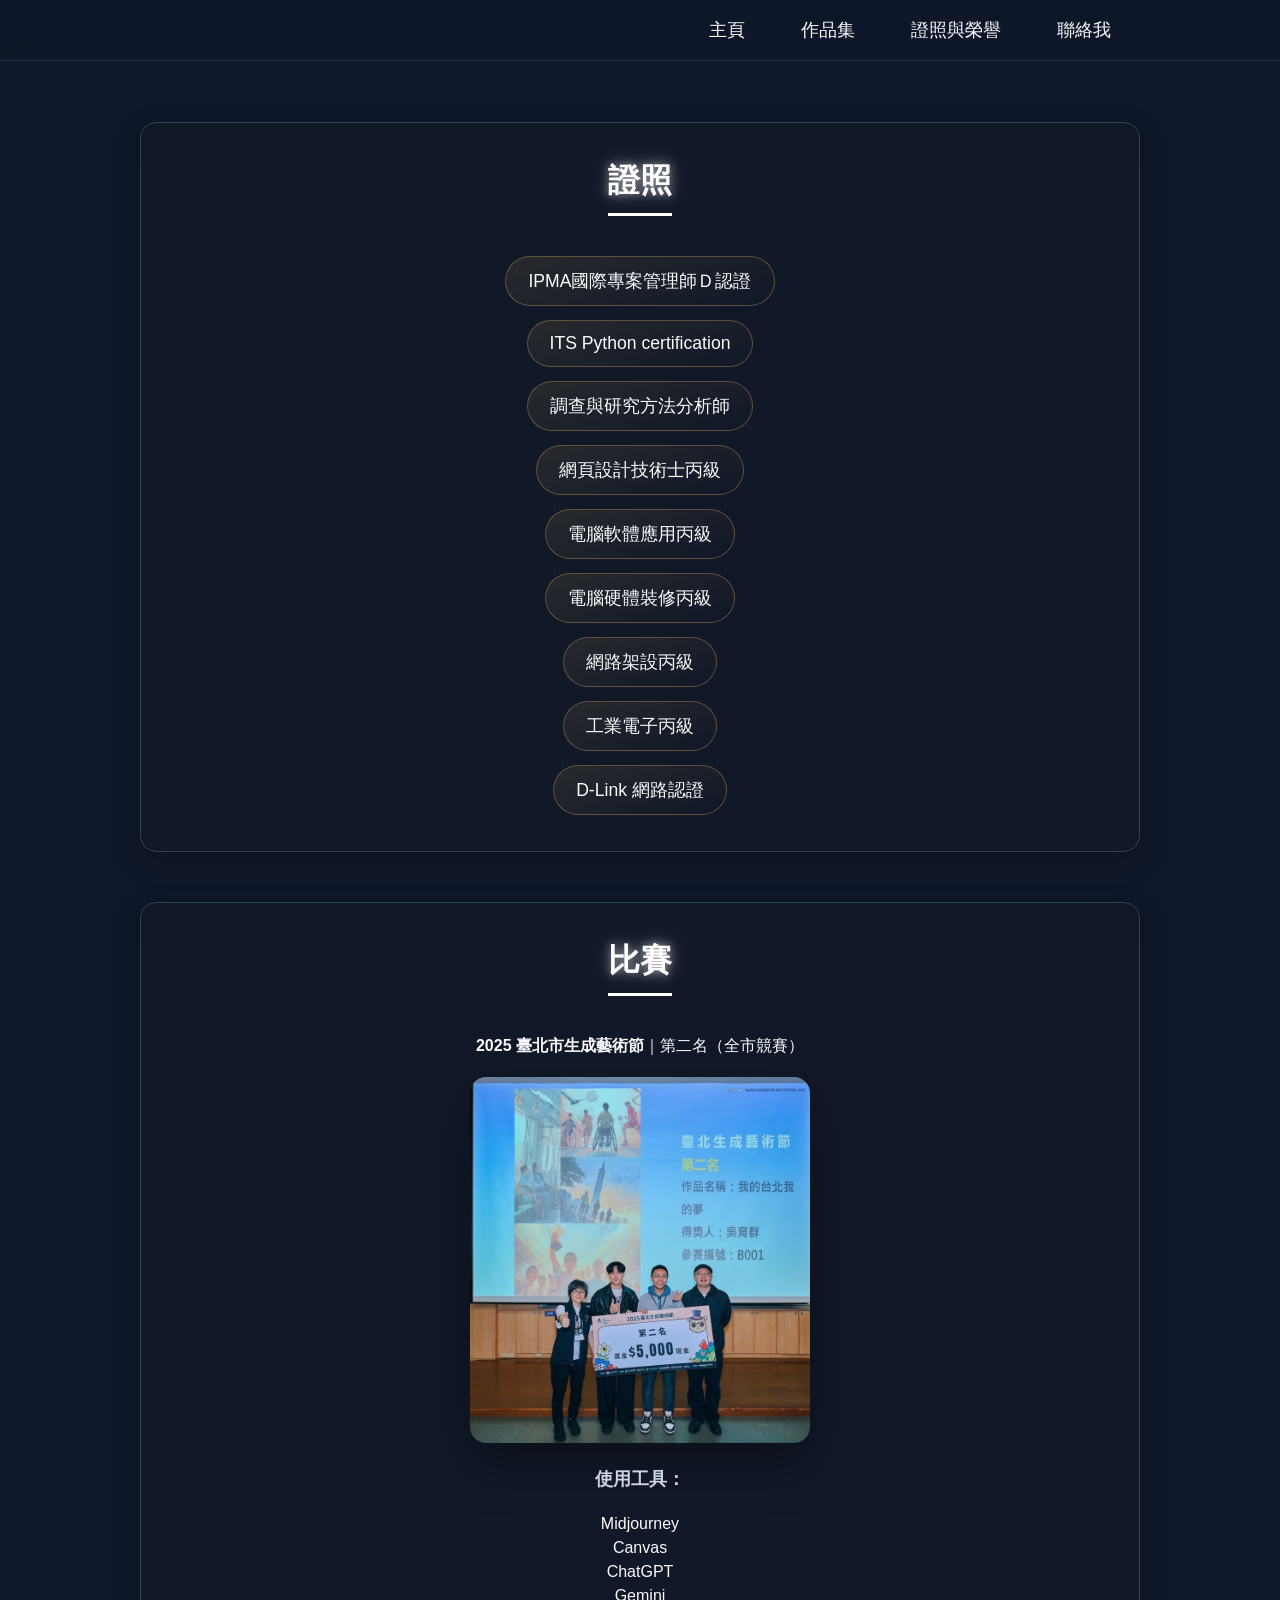
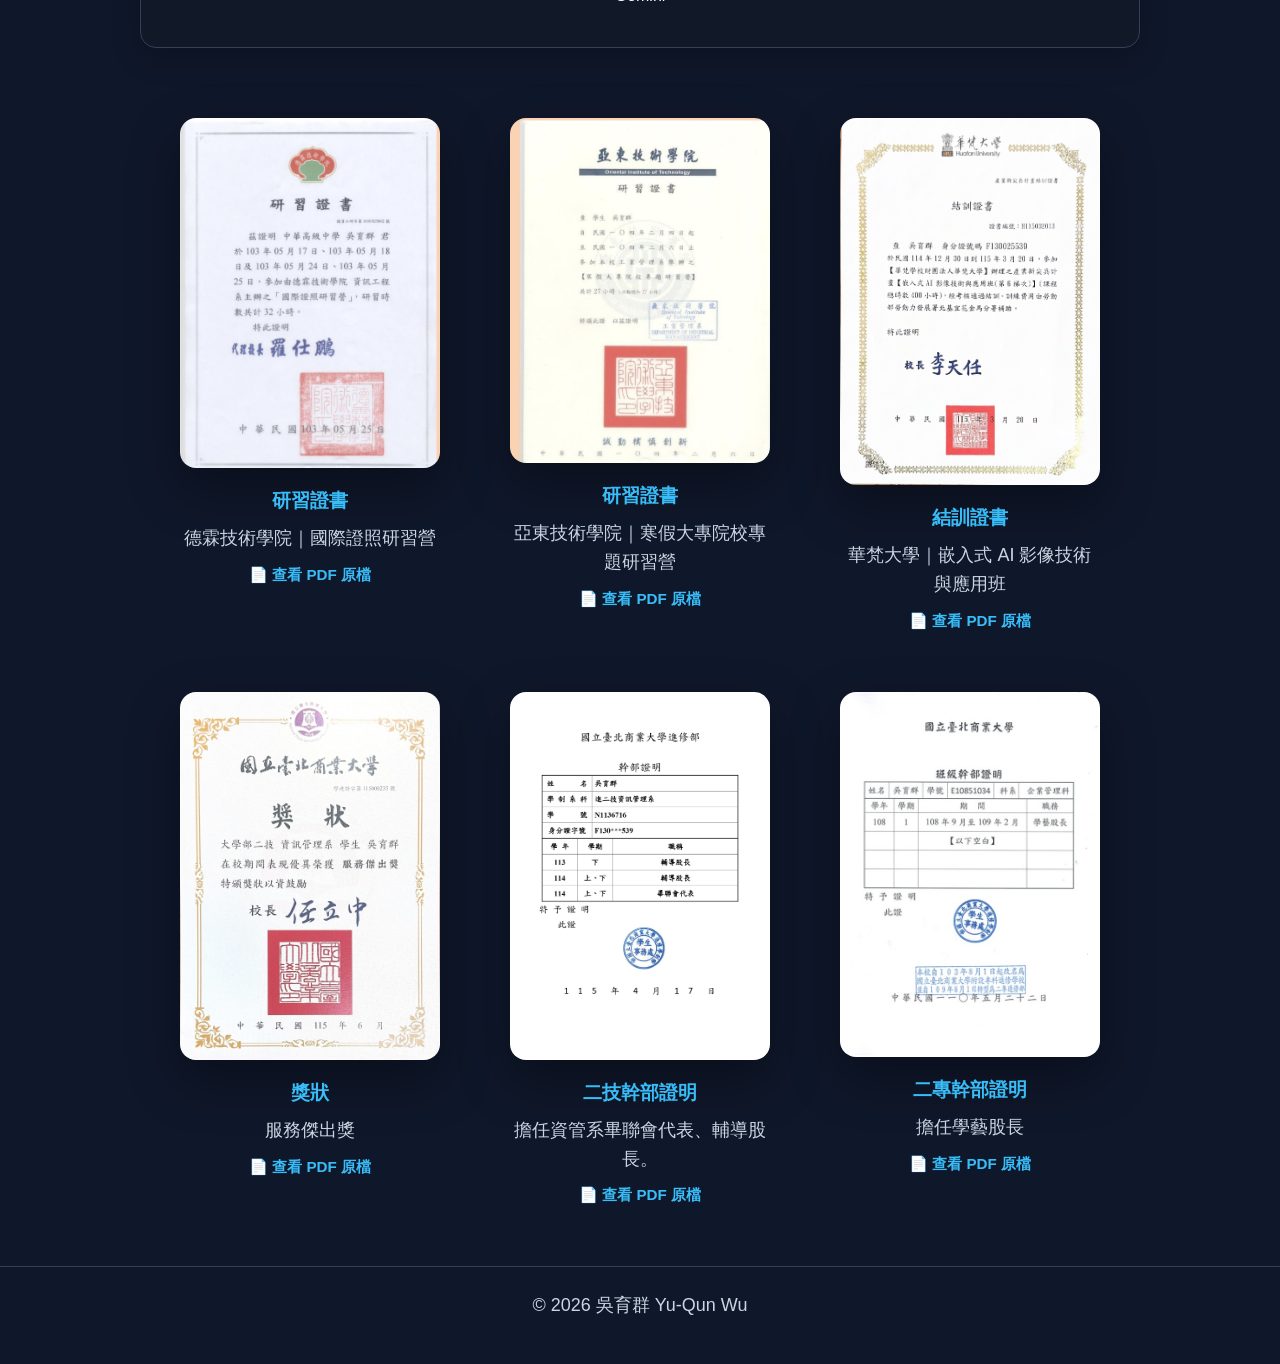
==== certificates.html @ a1eaffb3 "新增德霖、亞東研習證書與華梵結訓證書至證照與榮譽頁面 於獎狀列上方新增一排三張研習/結訓證書縮圖，含彈跳視窗與 PDF 原檔連結。  Co-Authored-By: Claude Sonnet 5 <" ====
<!DOCTYPE html>
<html lang="zh-Hant">
<head>
  <meta charset="UTF-8">
  <title>證照與榮譽｜吳育群</title>
  <meta name="viewport" content="width=device-width, initial-scale=1.0">
  <link rel="stylesheet" href="assets/css/style.css">
</head>
<body>

  <!-- 導覽列 -->
  <nav>
    <ul>
      <li><a href="index.html">主頁</a></li>
      <li><a href="projects.html">作品集</a></li>
      <li><a href="certificates.html">證照與榮譽</a></li>
      <li><a href="contact.html">聯絡我</a></li>
    </ul>
  </nav>

  <!-- 證照 -->
  <section class="cert-section">
    <h2 class="glow-white">證照</h2>
    <ul class="cert-badges cert-badges-column">
      <li>IPMA國際專案管理師Ｄ認證</li>
      <li>ITS Python certification</li>
      <li>調查與研究方法分析師</li>
      <li>網頁設計技術士丙級</li>
      <li>電腦軟體應用丙級</li>
      <li>電腦硬體裝修丙級</li>
      <li>網路架設丙級</li>
      <li>工業電子丙級</li>
      <li>D-Link 網路認證</li>
    </ul>
  </section>

  <!-- 比賽 -->
  <section class="cert-section">
    <h2 class="glow-white">比賽</h2>

    <ul>
     <li><strong>2025 臺北市生成藝術節</strong>｜第二名（全市競賽）</li>
    </ul>

    <a href="assets/images/taipei-2nd.jpg" data-lightbox="assets/images/taipei-2nd.jpg">
      <img
        src="assets/images/taipei-2nd.jpg"
        alt="2025 臺北市生成藝術節 第二名 得獎照片"
        class="award-photo award-photo-lg"
      />
    </a>

    <p><strong>使用工具：</strong></p>
    <ul>
      <li>Midjourney</li>
      <li>Canvas</li>
      <li>ChatGPT</li>
      <li>Gemini</li>
    </ul>
  </section>

<!-- 研習／結訓 -->
<div class="cert-card">

  <div class="cert-item">
    <a href="assets/images/delin-training-certificate.jpg" data-lightbox="assets/images/delin-training-certificate.jpg">
      <img src="assets/images/delin-training-certificate.jpg" class="award-photo">
    </a>
    <h3>研習證書</h3>
    <p>德霖技術學院｜國際證照研習營</p>
    <div class="resource-list">
      <a href="assets/docs/class2.pdf" target="_blank" rel="noopener" data-lightbox="assets/docs/class2.pdf">📄 查看 PDF 原檔</a>
    </div>
  </div>

  <div class="cert-item">
    <a href="assets/images/oit-training-certificate.jpg" data-lightbox="assets/images/oit-training-certificate.jpg">
      <img src="assets/images/oit-training-certificate.jpg" class="award-photo">
    </a>
    <h3>研習證書</h3>
    <p>亞東技術學院｜寒假大專院校專題研習營</p>
    <div class="resource-list">
      <a href="assets/docs/class2.pdf" target="_blank" rel="noopener" data-lightbox="assets/docs/class2.pdf">📄 查看 PDF 原檔</a>
    </div>
  </div>

  <div class="cert-item">
    <a href="assets/images/huafan-training-certificate.jpg" data-lightbox="assets/images/huafan-training-certificate.jpg">
      <img src="assets/images/huafan-training-certificate.jpg" class="award-photo">
    </a>
    <h3>結訓證書</h3>
    <p>華梵大學｜嵌入式 AI 影像技術與應用班</p>
    <div class="resource-list">
      <a href="assets/docs/class1.pdf" target="_blank" rel="noopener" data-lightbox="assets/docs/class1.pdf">📄 查看 PDF 原檔</a>
    </div>
  </div>

</div>

<!-- 幹部 -->
<div class="cert-card">

  <div class="cert-item">
    <a href="assets/images/ntub-service-award.jpg" data-lightbox="assets/images/ntub-service-award.jpg">
      <img src="assets/images/ntub-service-award.jpg" class="award-photo">
    </a>
    <h3>獎狀</h3>
    <p>服務傑出獎</p>
    <div class="resource-list">
      <a href="assets/docs/ntub-Certificate-of-Service.pdf" target="_blank" rel="noopener" data-lightbox="assets/docs/ntub-Certificate-of-Service.pdf">📄 查看 PDF 原檔</a>
    </div>
  </div>

  <div class="cert-item">
    <a href="assets/images/cadre-2.jpg" data-lightbox="assets/images/cadre-2.jpg">
      <img src="assets/images/cadre-2.jpg" class="award-photo">
    </a>
    <h3>二技幹部證明</h3>
    <p>擔任資管系畢聯會代表、輔導股長。</p>
    <div class="resource-list">
      <a href="assets/docs/cadre-2.pdf" target="_blank" rel="noopener" data-lightbox="assets/docs/cadre-2.pdf">📄 查看 PDF 原檔</a>
    </div>
  </div>

  <div class="cert-item">
    <a href="assets/images/cadre-1.jpg" data-lightbox="assets/images/cadre-1.jpg">
      <img src="assets/images/cadre-1.jpg" class="award-photo">
    </a>
    <h3>二專幹部證明</h3>
    <p>擔任學藝股長</p>
    <div class="resource-list">
      <a href="assets/docs/cadre-1.pdf" target="_blank" rel="noopener" data-lightbox="assets/docs/cadre-1.pdf">📄 查看 PDF 原檔</a>
    </div>
  </div>

</div>

  
  <!-- 頁尾 -->
  <footer>
    <p>© 2026 吳育群 Yu-Qun Wu</p>
  </footer>

  <!-- 圖片放大彈窗 -->
  <div class="lightbox" id="lightbox" hidden>
    <button type="button" class="lightbox-close" aria-label="關閉放大圖">✕</button>
    <div class="lightbox-content" id="lightboxContent"></div>
  </div>

  <script src="assets/js/lightbox.js"></script>
</body>
</html>
---- assets/css/style.css ----
/* =========================
   Theme
========================= */
:root {
  --bg-main: #0f172a;
  --bg-nav: #1e293b;
  --bg-card: #111827;
  --primary: #38bdf8;

  --text-main: #f8fafc;
  --text-sub: #cbd5e1;
  --border-light: #334155;

  --nav-h: 72px;
  --radius: 16px;
}

/* =========================
   Base
========================= */
* { box-sizing: border-box; }

html { scroll-behavior: smooth; }

body {
  margin: 0;
  padding-top: var(--nav-h);
  background: var(--bg-main);
  color: var(--text-main);
  font-family: "Segoe UI", Arial, sans-serif;
}

/* =========================
   Nav（透明浮在背景上：更像範例）
========================= */
nav{
  position: fixed;
  top: 0;
  width: 100%;
  z-index: 100;

  /* 半透明 + 模糊（像範例那種浮在圖上） */
  background: rgba(15, 23, 42, 0.35);
  backdrop-filter: blur(10px);
  -webkit-backdrop-filter: blur(10px);

  border-bottom: 1px solid rgba(255,255,255,0.10);
  padding: 12px 0;
}

nav ul{
  list-style: none;
  display: flex;
  justify-content: flex-end;
  align-items: center;
  gap: 18px;
  margin: 0 auto;
  padding: 0 60px 0 0;
  max-width: 1100px;
}

nav a{
  text-decoration: none;
  color: var(--text-main);
  font-size: 18px;

  padding: 10px 18px;
  border-radius: 999px;
  border: 1px solid transparent;

  transition: background-color .2s ease, border-color .2s ease, transform .2s ease;
}

nav a:hover{
  background: rgba(255,255,255,0.08);
  border-color: rgba(255,255,255,0.18);
  transform: translateY(-1px);
}

/* =========================
   Layout
========================= */
section {
  padding: 90px 20px 90px;
  text-align: center;
}

p {
  font-size: 18px;
  color: var(--text-sub);
  line-height: 1.8;
  max-width: 900px;
  margin: 0 auto 20px;
}

ul {
  list-style: none;
  padding-left: 0;
  margin: 0;
}

ul li { margin: 6px 0; }

/* =========================
   Headings
========================= */
h1 {
  font-size: 52px;
  color: var(--primary);
  margin: 0 0 20px;
}

h2 {
  font-size: 32px;
  color: var(--text-main);
  margin: 0 auto 40px;
  padding-bottom: 10px;
  border-bottom: 3px solid var(--primary);
  width: fit-content;
  text-align: center;
}

h3 {
  margin: 18px 0 10px;
  font-size: 1.2rem;
  color: var(--primary);
}

/* =========================
   Card (通用卡片外框)
   - 你的 HTML 用到 .cert-section / .project-card / .card
========================= */
.card,
.cert-section,
.project-card {
  background: var(--bg-card);
  border: 1px solid var(--border-light);
  border-radius: var(--radius);
  max-width: 1000px;
  margin: 50px auto;
  padding: 36px 28px;
  box-shadow: 0 10px 30px rgba(0,0,0,0.2);
}

/* =========================
   Project Card hover
========================= */
.project-card {
  transition: transform 0.25s ease, box-shadow 0.25s ease;
}

.project-card:hover {
  transform: translateY(-6px);
  box-shadow: 0 18px 42px rgba(0,0,0,0.35);
}

.project-desc {
  color: var(--text-sub);
  line-height: 1.7;
  margin-top: 12px;
  margin-bottom: 22px;
}

.project-link a {
  color: var(--primary);
  font-weight: 700;
  text-decoration: none;
}

.project-link a:hover { text-decoration: underline; }

/* =========================
   Project Media (影片)
========================= */
.project-media {
  max-width: 720px;
  margin: 36px auto 0;
  padding: 18px;
  border-radius: var(--radius);
  background: rgba(255,255,255,0.03);
  border: 1px solid rgba(51, 65, 85, 0.6);
}

.demo-video {
  width: 100%;
  max-width: 640px;
  aspect-ratio: 16 / 9;
  display: block;
  margin: 16px auto;
  border-radius: 14px;
  box-shadow: 0 10px 28px rgba(0,0,0,0.35);
}

.media-screenshot {
  width: 100%;
  max-width: 640px;
  height: auto;
  display: block;
  margin: 16px auto;
  border-radius: 14px;
  box-shadow: 0 10px 28px rgba(0,0,0,0.35);
}

.media-note {
  font-size: 0.95rem;
  color: var(--text-sub);
  line-height: 1.6;
  max-width: 640px;
  margin: 10px auto 0;
}

/* =========================
   Project Layout（作品集頁：導覽 + 內容）
   - 導覽本身不參與版面排擠：專案卡片永遠依全頁寬度置中，
     寬螢幕時導覽改用 fixed 貼齊畫面最左側，不會把內容往右推。
========================= */
.project-content {
  width: 100%;
}

.project-nav {
  max-width: 1000px;
  margin: 0 auto 30px;
  background: var(--bg-card);
  border: 1px solid var(--border-light);
  border-radius: var(--radius);
  padding: 20px 22px;
  text-align: left;
}

.nav-group + .nav-group { margin-top: 14px; }

.nav-group-toggle {
  display: flex;
  align-items: center;
  gap: 8px;
  width: 100%;
  background: none;
  border: none;
  color: var(--text-main);
  font-size: 0.95rem;
  font-weight: 700;
  padding: 6px 4px;
  cursor: pointer;
  text-align: left;
  font-family: inherit;
}

.nav-chevron {
  display: inline-block;
  color: var(--text-sub);
  transition: transform .2s ease;
}

.nav-group-toggle[aria-expanded="false"] .nav-chevron {
  transform: rotate(-90deg);
}

.nav-group-items {
  list-style: none;
  margin: 4px 0 0;
  padding: 0 0 0 22px;
}

.nav-group-items li { margin: 0; }

.project-nav a {
  display: block;
  padding: 7px 10px;
  margin: 2px 0;
  border-radius: 8px;
  color: var(--text-sub);
  text-decoration: none;
  font-size: 0.9rem;
  transition: background-color .2s ease, color .2s ease;
}

.project-nav a:hover {
  background: rgba(255,255,255,0.06);
  color: var(--text-main);
}

.project-nav a.active {
  background: rgba(56, 189, 248, 0.16);
  color: var(--primary);
  font-weight: 700;
}

/* 寬螢幕：導覽固定貼左，內容不受影響、維持自身置中 */
@media (min-width: 1600px) {
  .project-nav {
    position: fixed;
    left: 24px;
    top: calc(var(--nav-h) + 24px);
    width: 230px;
    max-width: none;
    max-height: calc(100vh - var(--nav-h) - 48px);
    overflow-y: auto;
    margin: 0;
  }
}

/* =========================
   Section Title（獨立於卡片外的大區塊標題）
========================= */
.section-title {
  margin: 50px auto 16px;
  scroll-margin-top: calc(var(--nav-h) + 20px);
}

.section-title + .project-card {
  margin-top: 0;
}

/* =========================
   Section Description（大區塊標題下的整體說明）
========================= */
.section-desc {
  margin-bottom: 8px;
}

/* =========================
   Subproject（大區塊內的子專案分隔）
========================= */
.subproject {
  margin-top: 44px;
  padding-top: 36px;
  border-top: 1px solid var(--border-light);
  text-align: center;
  scroll-margin-top: calc(var(--nav-h) + 20px);
}

.subproject:first-of-type {
  margin-top: 28px;
  padding-top: 0;
  border-top: none;
}

.subproject-title {
  font-size: 1.35rem;
  color: var(--primary);
  margin: 0 0 6px;
}

.subproject h4 {
  margin: 20px 0 8px;
  font-size: 1rem;
  color: var(--text-sub);
  font-weight: 700;
}

/* =========================
   Video / Image Grid（單一子專案內多支影片、多張圖片並排）
========================= */
.video-grid {
  display: grid;
  grid-template-columns: repeat(auto-fit, minmax(260px, 1fr));
  gap: 24px;
  margin-top: 16px;
  align-items: start;
}

.video-grid .demo-video {
  margin: 0 auto;
}

.image-gallery {
  display: grid;
  grid-template-columns: repeat(auto-fit, minmax(200px, 1fr));
  gap: 16px;
  max-width: 900px;
  margin: 20px auto 0;
}

.image-gallery img {
  width: 100%;
  height: auto;
  display: block;
  border-radius: 12px;
  box-shadow: 0 10px 24px rgba(0,0,0,0.3);
}

.gallery-doc-link {
  display: block;
  border-radius: 12px;
  outline-offset: 4px;
  transition: transform .2s ease, box-shadow .2s ease;
}

.gallery-doc-link:hover,
.gallery-doc-link:focus-visible {
  transform: translateY(-4px);
  box-shadow: 0 14px 30px rgba(56, 189, 248, 0.25);
}

.gallery-doc-link img { cursor: pointer; }

.resource-list {
  display: flex;
  flex-wrap: wrap;
  justify-content: center;
  gap: 8px 22px;
  margin: 12px auto 0;
  font-size: 0.95rem;
}

.resource-list a {
  color: var(--primary);
  font-weight: 700;
  text-decoration: none;
}

.resource-list a:hover { text-decoration: underline; }

/* =========================
   Certificate Images (證明/照片)
========================= */
.award-photo {
  width: 100%;
  max-width: 260px;
  height: auto;
  display: block;
  margin: 20px auto;
  border-radius: 16px;
  box-shadow: 0 20px 50px rgba(0,0,0,0.35);
  transition: transform 0.25s ease;
}

.award-photo:hover { transform: scale(1.03); }

.award-photo-lg { max-width: 340px; }

/* =========================
   幹部證明：左右排版
   - 你的 HTML 用到 .cert-card / .cert-item
========================= */
.cert-card {
  display: flex;
  justify-content: center;
  align-items: flex-start;
  gap: 70px;
  flex-wrap: wrap;
  margin-top: 40px;
}

.cert-item {
  width: min(260px, 100%);
  text-align: center;
  transition: transform 0.25s ease;
}

.cert-item:hover { transform: translateY(-6px); }

.cert-item p {
  margin: 10px auto 0;
  max-width: 260px;
  line-height: 1.6;
}

/* =========================
   Tech Tags
========================= */
.tech-list {
  display: flex;
  flex-wrap: wrap;
  gap: 12px;
  justify-content: center;
  max-width: 900px;
  margin: 24px auto 0;
}

.tech-list li {
  background: #1e293b;
  color: var(--text-main);
  border: 1px solid var(--border-light);
  padding: 6px 14px;
  border-radius: 999px;
  font-size: 0.9rem;
}

/* =========================
   Hero（Hikoo 風格：冷色霧面 + 左下文字）
========================= */
.hero{
  position: relative;
  z-index: 0;

  height: calc(100vh - var(--nav-h));
  margin-top: calc(-1 * var(--nav-h)); /* 抵銷 body padding-top */

  display: flex;
  align-items: flex-end;       /*  靠下 */
  justify-content: flex-start; /*  靠左 */
  text-align: left;

  padding: 0 72px 86px;        /*  左下留白 */
  overflow: hidden;
}

/* 背景層：冷綠霧面遮罩 + 圖片 */
.hero::before{
  content:"";
  position:absolute;
  inset:0;

  background:
    linear-gradient(
      90deg,
      rgba(8, 16, 28, 0.72) 0%,
      rgba(10, 24, 40, 0.46) 45%,
      rgba(0, 0, 0, 0.18) 100%
    ),
    url("../images/hero.jpg") center 20% / cover no-repeat;

  filter: saturate(108%) contrast(105%) brightness(90%);
  transform: scale(1.02);
  z-index:-1;
}

/* 文字區塊 */
.hero-text{
  max-width: 820px;
}

.hero-text h1{
  font-size: clamp(34px, 5vw, 64px);
  color: #fff;
  margin: 0 0 14px;
  line-height: 1.12;
  letter-spacing: 0.5px;
  text-shadow: 0 10px 26px rgba(0,0,0,0.45);
}

.hero-text p{
  font-size: clamp(14px, 2vw, 18px);
  color: rgba(255,255,255,0.82);
  margin: 0;
  max-width: 760px; 
  line-height: 1.7;
  text-shadow: 0 8px 22px rgba(0,0,0,0.45);
}

/* （可選）範例那種膠囊按鈕 */
.hero-actions{
  display: flex;
  gap: 14px;
  margin-top: 22px;
  flex-wrap: wrap;
}

.pill{
  display: inline-flex;
  align-items: center;
  justify-content: center;
  padding: 10px 18px;
  border-radius: 999px;
  background: rgba(255,255,255,0.88);
  color: #0f172a;
  text-decoration: none;
  font-weight: 800;
  border: 1px solid rgba(255,255,255,0.35);
  box-shadow: 0 12px 26px rgba(0,0,0,0.25);
  transition: transform .2s ease, background .2s ease;
}

.pill:hover{
  transform: translateY(-2px);
  background: rgba(255,255,255,0.96);
}

.pill-wide{
  min-width: 280px;
}

/* 手機版 */
@media (max-width: 768px){
  nav ul{ padding-right: 18px; gap: 10px; }
  nav a{ font-size: 16px; padding: 8px 12px; }

  .hero{
    padding: 0 18px 42px;
  }

  .pill-wide{ min-width: 220px; }
}
.g-name-link{
  text-decoration: none;
  font-weight: 800;
}

.g-name-link:hover{
  text-decoration: underline;
  text-underline-offset: 4px;
}

.g1 { color: #4285F4; } /* Blue */
.g2 { color: #EA4335; } /* Red */
.g3 { color: #FBBC05; } /* Yellow */
.g4 { color: #34A853; } /* Green */
.space { display: inline-block; width: 0.35em; }


/* =========================
  頁首標題區：作品集/證照等頁面
========================= */

.page-header{
  max-width: 1000px;
  margin: 0 auto;
  padding: 40px 20px 20px;
  text-align: center;
}

.page-header h1{
  margin: 0 auto 16px;
  width: fit-content;
}

.page-header p{
  margin: 0 auto;
}
/* =========================
   Footer
========================= */
footer {
  padding: 22px 0;
  font-size: 0.9rem;
  color: var(--text-sub);
  border-top: 1px solid var(--border-light);
  margin-top: 60px;
  text-align: center;
}

/* =========================
   Lightbox（點縮圖彈窗放大圖片）
========================= */
.lightbox {
  position: fixed;
  inset: 0;
  z-index: 300;
  display: flex;
  align-items: center;
  justify-content: center;
  padding: 32px;
  background: rgba(8, 12, 20, 0.92);
  backdrop-filter: blur(4px);
  cursor: zoom-out;
  animation: lightbox-fade-in .18s ease;
}

.lightbox[hidden] { display: none; }

.lightbox-content {
  max-width: 100%;
  max-height: 100%;
}

@keyframes lightbox-fade-in {
  from { opacity: 0; }
  to { opacity: 1; }
}

.lightbox-img,
.lightbox-video {
  display: block;
  max-width: calc(100vw - 64px);
  max-height: calc(100vh - 64px);
  border-radius: 14px;
  box-shadow: 0 24px 70px rgba(0,0,0,0.55);
  cursor: default;
}

.lightbox-close {
  position: fixed;
  top: 18px;
  right: 18px;
  width: 48px;
  height: 48px;
  display: flex;
  align-items: center;
  justify-content: center;
  border-radius: 50%;
  border: 1px solid rgba(255,255,255,0.3);
  background: rgba(255,255,255,0.08);
  color: #fff;
  font-size: 22px;
  line-height: 1;
  cursor: pointer;
  transition: background-color .2s ease, transform .2s ease;
}

.lightbox-close:hover,
.lightbox-close:focus-visible {
  background: rgba(255,255,255,0.2);
  transform: scale(1.06);
}

.lightbox-frame {
  width: min(calc(100vw - 64px), 860px);
  height: calc(100vh - 64px);
  border: none;
  border-radius: 14px;
  box-shadow: 0 24px 70px rgba(0,0,0,0.55);
  background: #fff;
  cursor: default;
}

@media (max-width: 768px) {
  .lightbox { padding: 16px; }
  .lightbox-img,
  .lightbox-video {
    max-width: calc(100vw - 32px);
    max-height: calc(100vh - 32px);
  }
  .lightbox-frame {
    width: calc(100vw - 32px);
    height: calc(100vh - 32px);
  }
  .lightbox-close {
    top: 12px;
    right: 12px;
    width: 44px;
    height: 44px;
  }
}

/* =========================
   White Glow Heading（證照／比賽標題）
========================= */
.glow-white {
  color: #ffffff;
  border-bottom-color: #ffffff;
  text-shadow: 0 0 10px rgba(255, 255, 255, 0.55), 0 0 22px rgba(255, 255, 255, 0.28);
  animation: glow-white-pulse 3.5s ease-in-out infinite;
}

@keyframes glow-white-pulse {
  0%, 100% {
    text-shadow: 0 0 10px rgba(255, 255, 255, 0.5), 0 0 22px rgba(255, 255, 255, 0.25);
  }
  50% {
    text-shadow: 0 0 18px rgba(255, 255, 255, 0.8), 0 0 34px rgba(255, 255, 255, 0.4);
  }
}

@media (prefers-reduced-motion: reduce) {
  .glow-white { animation: none; }
}

/* =========================
   Cert Badges（證照徽章列表）
========================= */
.cert-badges {
  display: flex;
  flex-wrap: wrap;
  justify-content: center;
  gap: 14px;
  max-width: 820px;
  margin: 0 auto;
}

.cert-badges-column {
  flex-direction: column;
  align-items: center;
}

.cert-badges li {
  display: flex;
  align-items: center;
  gap: 8px;
  margin: 0;
  padding: 12px 22px;
  border-radius: 999px;
  background: linear-gradient(160deg, rgba(240, 198, 103, 0.10), rgba(17, 24, 39, 0.5));
  border: 1px solid rgba(240, 198, 103, 0.3);
  color: var(--text-main);
  font-size: 1.1rem;
  transition: transform .2s ease, border-color .2s ease, box-shadow .2s ease;
}

.cert-badges li:hover {
  transform: translateY(-3px);
  border-color: rgba(240, 198, 103, 0.65);
  box-shadow: 0 10px 22px rgba(240, 198, 103, 0.12);
}

/* =========================
   Contact Page 特效
========================= */
.glow-heading {
  background: linear-gradient(90deg, #38bdf8, #a78bfa, #f472b6, #38bdf8);
  background-size: 300% auto;
  -webkit-background-clip: text;
  background-clip: text;
  color: transparent;
  animation: glow-heading-shift 6s linear infinite;
}

@keyframes glow-heading-shift {
  to { background-position: 300% center; }
}

.contact-glow {
  position: relative;
  max-width: 1000px;
  margin: 20px auto 80px;
  padding: 60px 20px;
  overflow: hidden;
}

.contact-glow-bg {
  position: absolute;
  inset: -20% -10%;
  z-index: -1;
  background:
    radial-gradient(380px circle at 15% 25%, rgba(56, 189, 248, 0.30), transparent 65%),
    radial-gradient(420px circle at 85% 20%, rgba(167, 139, 250, 0.28), transparent 65%),
    radial-gradient(360px circle at 50% 90%, rgba(244, 114, 182, 0.22), transparent 65%);
  filter: blur(10px);
  animation: contact-glow-drift 12s ease-in-out infinite alternate;
}

@keyframes contact-glow-drift {
  from { transform: translate(0, 0) scale(1); }
  to { transform: translate(3%, -3%) scale(1.08); }
}

.contact-cards {
  display: grid;
  grid-template-columns: repeat(auto-fit, minmax(220px, 1fr));
  gap: 24px;
}

.contact-card {
  display: flex;
  flex-direction: column;
  align-items: center;
  gap: 8px;
  padding: 36px 20px;
  border-radius: var(--radius);
  background: rgba(17, 24, 39, 0.55);
  border: 1px solid rgba(148, 163, 184, 0.25);
  backdrop-filter: blur(14px);
  -webkit-backdrop-filter: blur(14px);
  text-decoration: none;
  color: var(--text-main);
  text-align: center;
  opacity: 0;
  transform: translateY(18px);
  animation: contact-card-in .6s ease forwards;
  animation-delay: var(--delay, 0s);
  transition: transform .25s ease, box-shadow .25s ease, border-color .25s ease;
}

@keyframes contact-card-in {
  to { opacity: 1; transform: translateY(0); }
}

.contact-card:hover,
.contact-card:focus-visible {
  transform: translateY(-8px);
  border-color: rgba(56, 189, 248, 0.55);
  box-shadow: 0 18px 40px rgba(56, 189, 248, 0.18);
}

.contact-card-icon {
  font-size: 2.2rem;
  transition: transform .25s ease;
}

.contact-card:hover .contact-card-icon {
  transform: scale(1.15) rotate(-4deg);
}

.contact-card-label {
  font-size: 0.8rem;
  color: var(--text-sub);
  text-transform: uppercase;
  letter-spacing: 1.5px;
}

.contact-card-value {
  font-size: 1.05rem;
  font-weight: 700;
  color: var(--primary);
  word-break: break-word;
}

@media (prefers-reduced-motion: reduce) {
  .glow-heading,
  .contact-glow-bg,
  .contact-card {
    animation: none;
  }
  .contact-card { opacity: 1; transform: none; }
  .glow-heading { background-position: 0 center; }
}

/* =========================
   Responsive
========================= */
@media (max-width: 1024px) {
  h1 { font-size: 40px; }
  h2 { font-size: 26px; }
  section { padding: 70px 16px 80px; }
  .card, .cert-section, .project-card { padding: 28px 18px; }
  .cert-card { gap: 36px; }
}
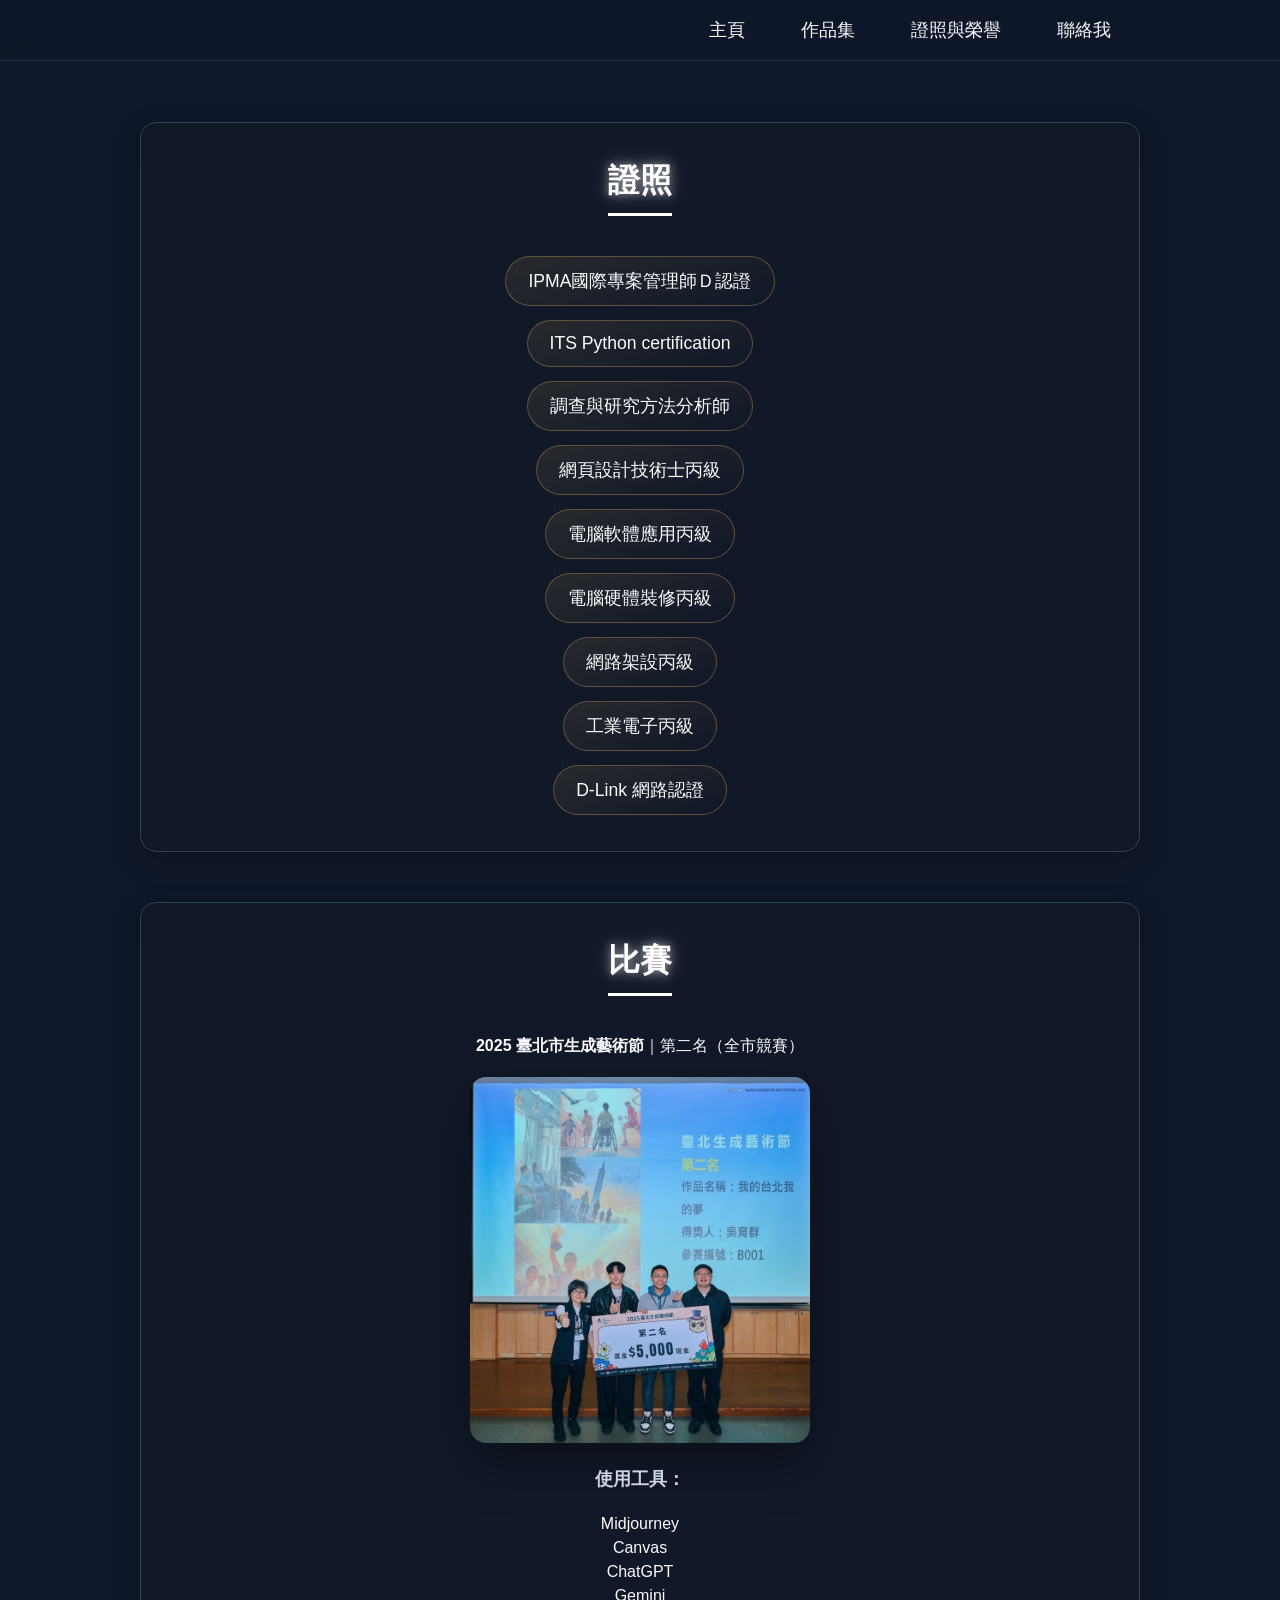
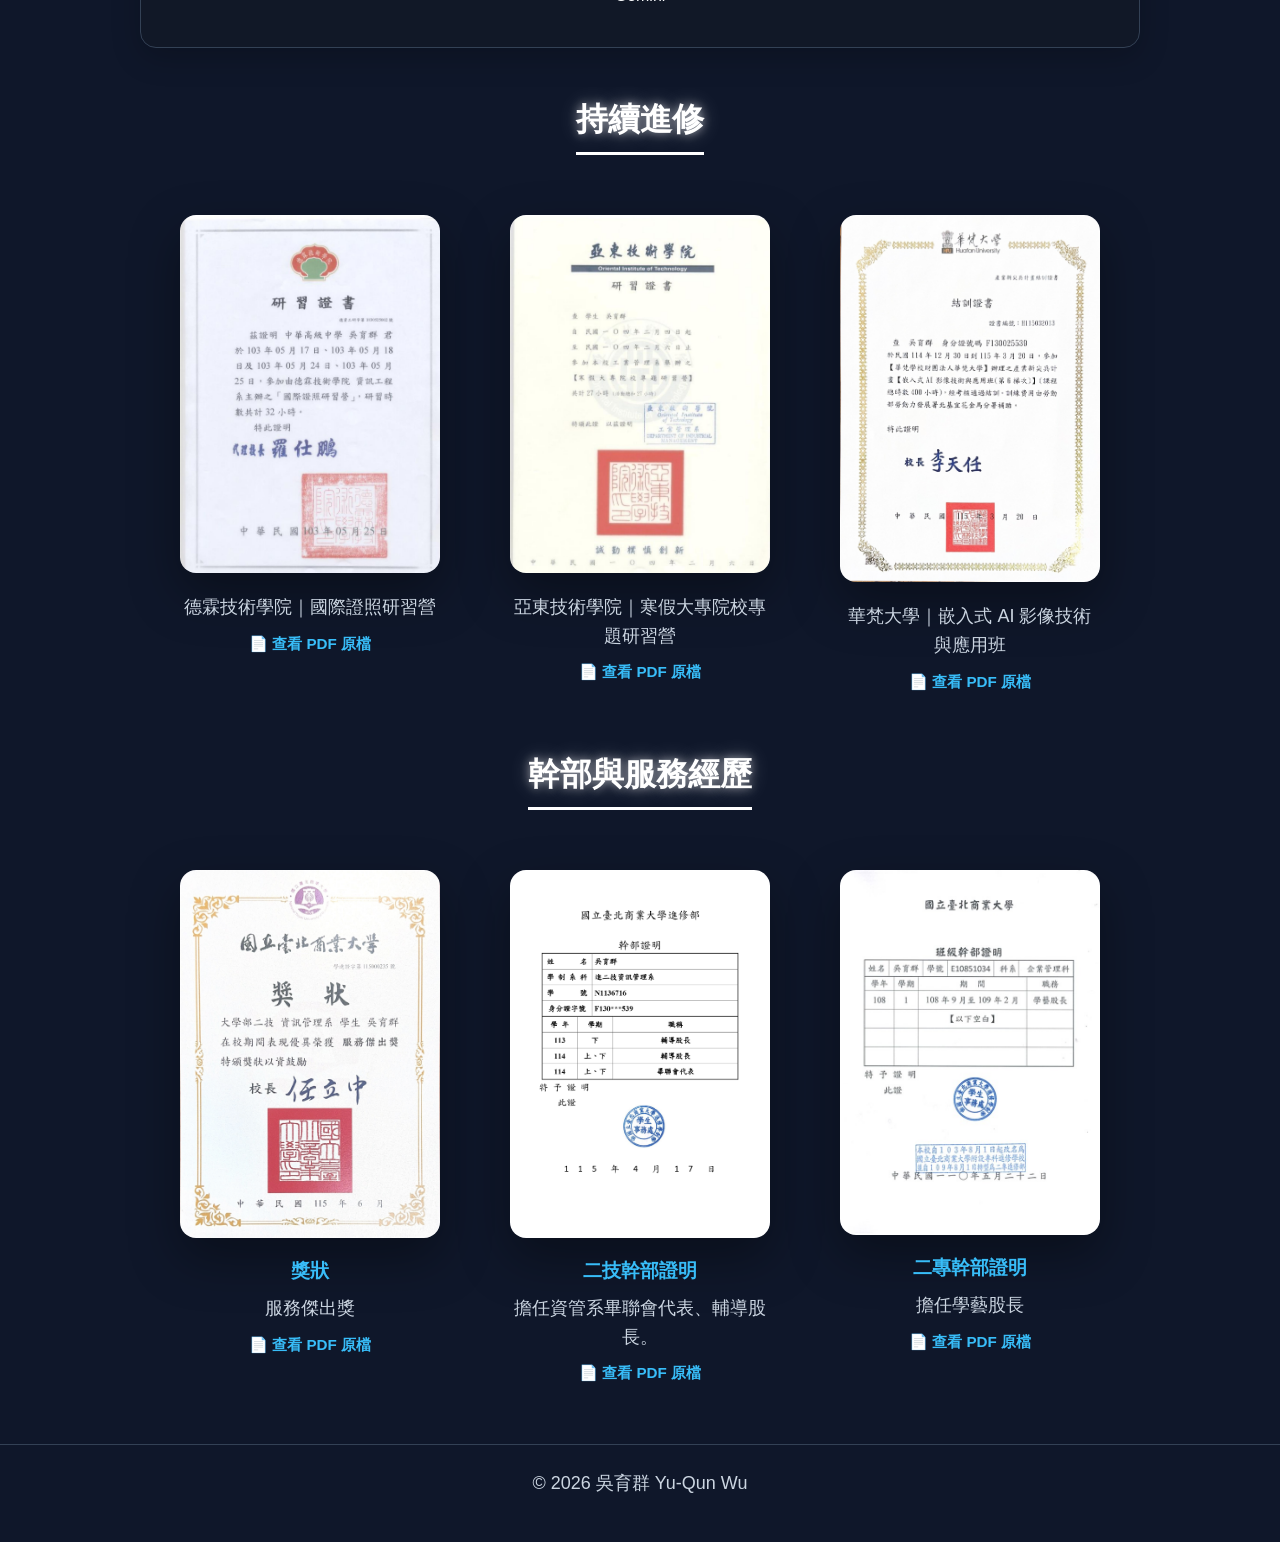
==== commit 358bb49d: "修正研習證書縮圖裁切並為證照區塊加上分組標題 - 修正德霖/亞東證書縮圖邊緣殘留背景色的裁切問題 - 新增「持續進修」「幹部與服務經歷」分組標題，簡化為更精簡的排版 - 移除研習/結訓證書項目中重複的" ====
--- a/certificates.html
+++ b/certificates.html
@@ -60,13 +60,13 @@
   </section>
 
 <!-- 研習／結訓 -->
+<h2 class="glow-white">持續進修</h2>
 <div class="cert-card">
 
   <div class="cert-item">
     <a href="assets/images/delin-training-certificate.jpg" data-lightbox="assets/images/delin-training-certificate.jpg">
       <img src="assets/images/delin-training-certificate.jpg" class="award-photo">
     </a>
-    <h3>研習證書</h3>
     <p>德霖技術學院｜國際證照研習營</p>
     <div class="resource-list">
       <a href="assets/docs/class2.pdf" target="_blank" rel="noopener" data-lightbox="assets/docs/class2.pdf">📄 查看 PDF 原檔</a>
@@ -77,7 +77,6 @@
     <a href="assets/images/oit-training-certificate.jpg" data-lightbox="assets/images/oit-training-certificate.jpg">
       <img src="assets/images/oit-training-certificate.jpg" class="award-photo">
     </a>
-    <h3>研習證書</h3>
     <p>亞東技術學院｜寒假大專院校專題研習營</p>
     <div class="resource-list">
       <a href="assets/docs/class2.pdf" target="_blank" rel="noopener" data-lightbox="assets/docs/class2.pdf">📄 查看 PDF 原檔</a>
@@ -88,7 +87,6 @@
     <a href="assets/images/huafan-training-certificate.jpg" data-lightbox="assets/images/huafan-training-certificate.jpg">
       <img src="assets/images/huafan-training-certificate.jpg" class="award-photo">
     </a>
-    <h3>結訓證書</h3>
     <p>華梵大學｜嵌入式 AI 影像技術與應用班</p>
     <div class="resource-list">
       <a href="assets/docs/class1.pdf" target="_blank" rel="noopener" data-lightbox="assets/docs/class1.pdf">📄 查看 PDF 原檔</a>
@@ -98,6 +96,7 @@
 </div>
 
 <!-- 幹部 -->
+<h2 class="glow-white">幹部與服務經歷</h2>
 <div class="cert-card">
 
   <div class="cert-item">
--- a/assets/css/style.css
+++ b/assets/css/style.css
@@ -441,6 +441,11 @@
   gap: 70px;
   flex-wrap: wrap;
   margin-top: 40px;
+  margin-bottom: 60px;
+}
+
+.cert-card + h2.glow-white {
+  margin-top: 60px;
 }
 
 .cert-item {
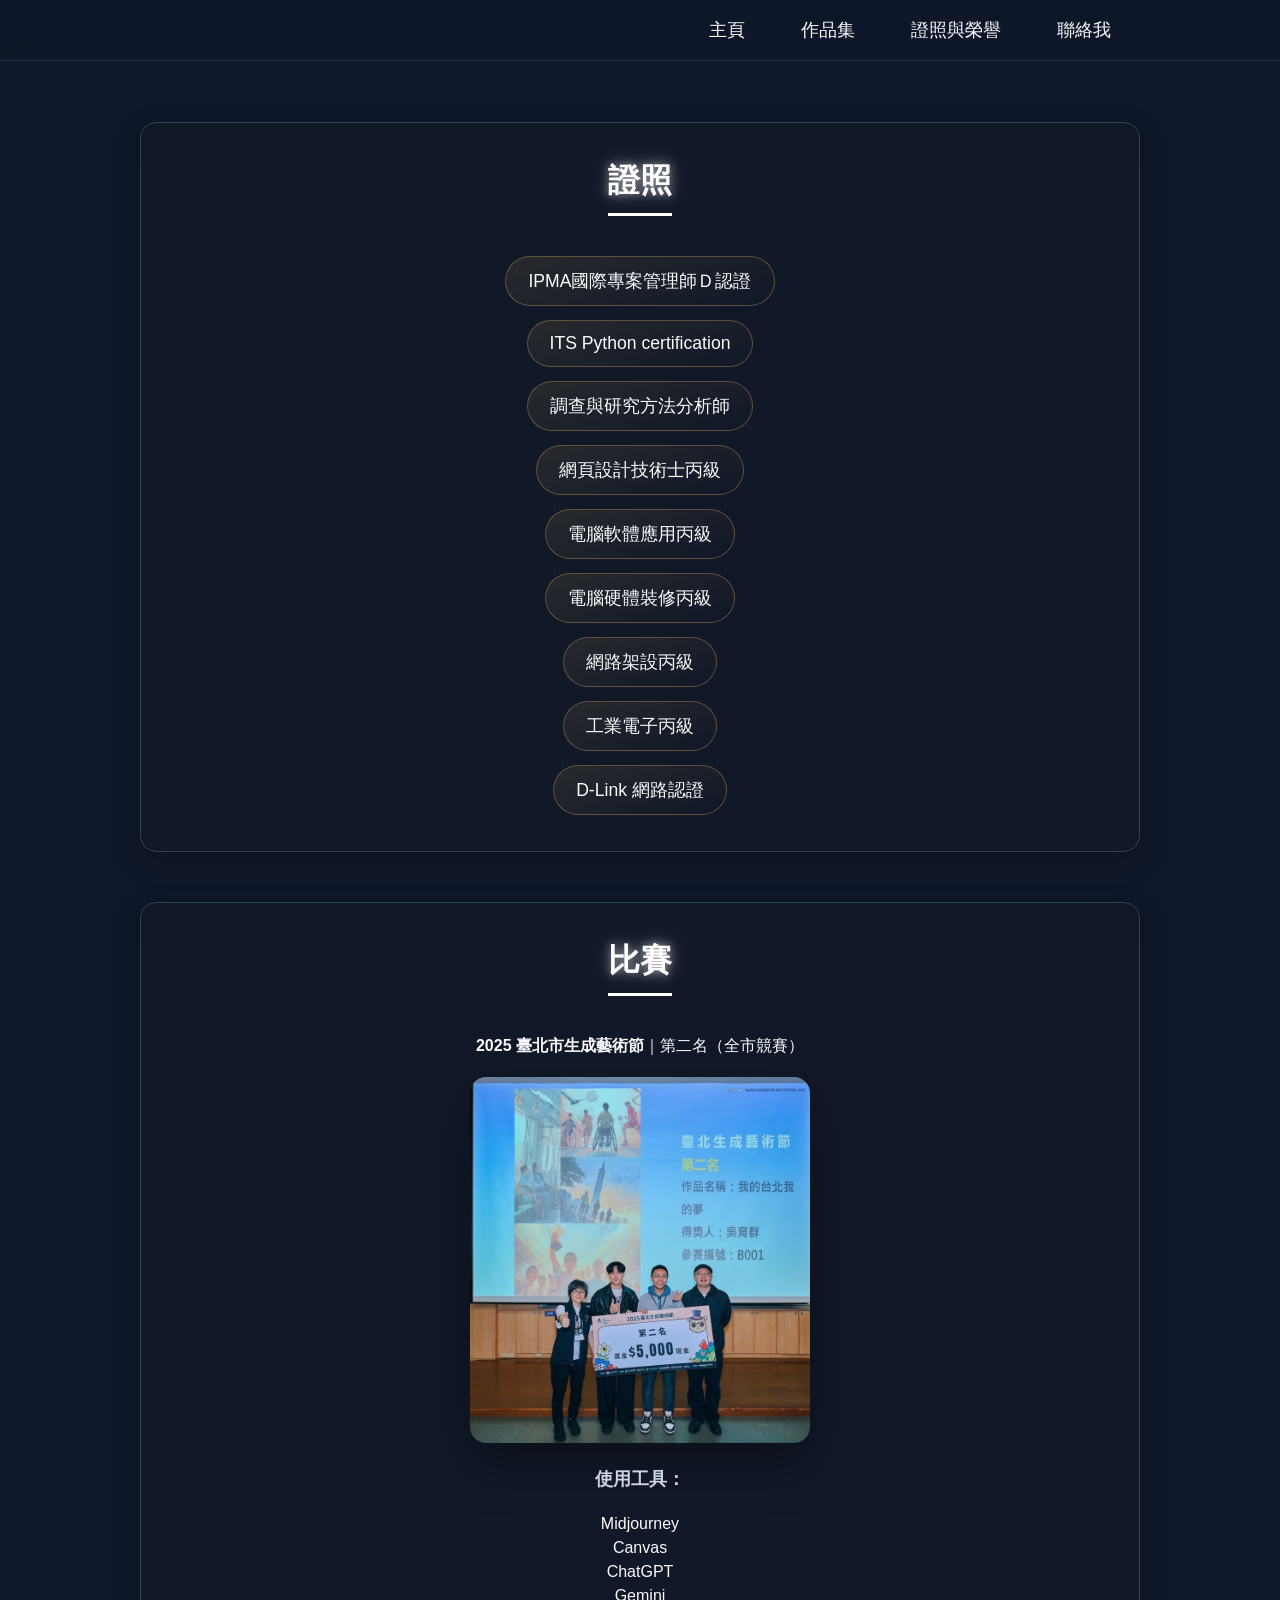
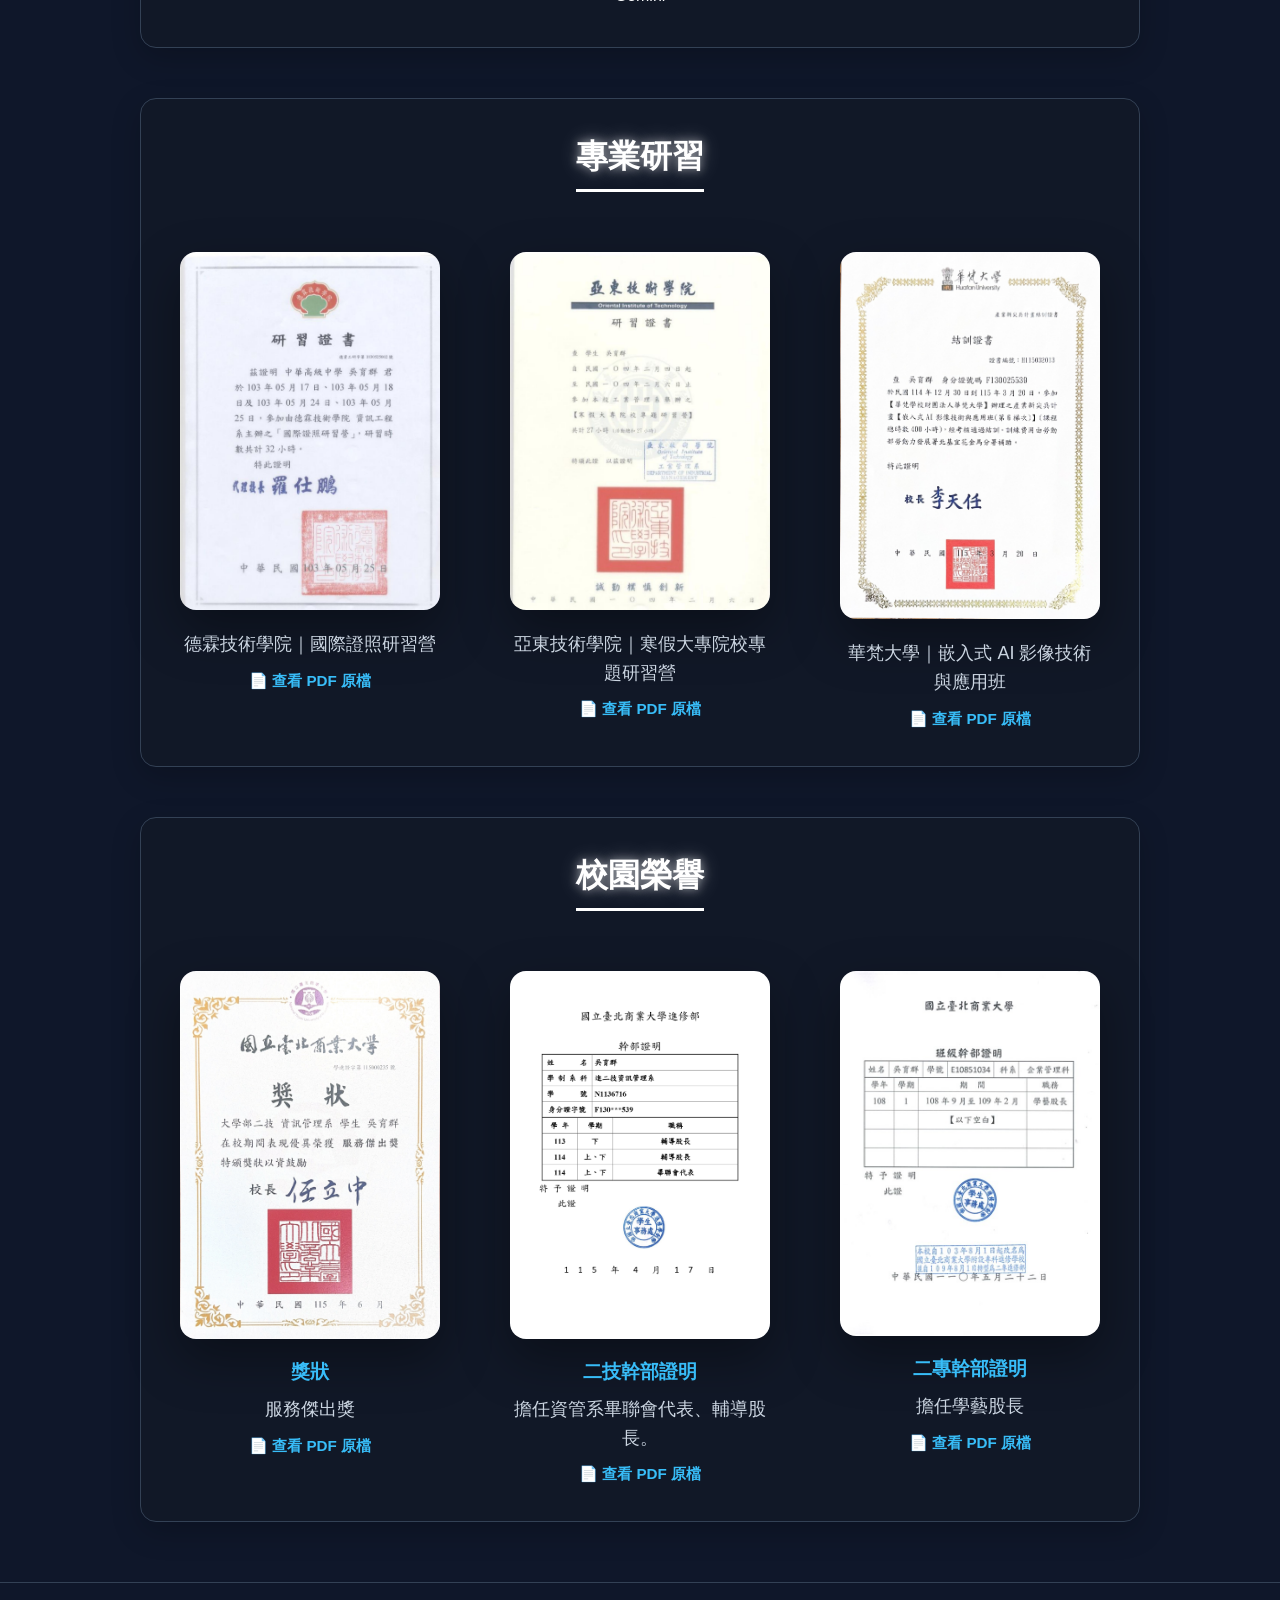
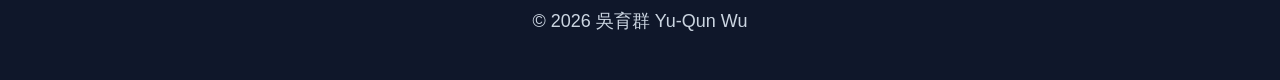
==== commit 88f6df17: "將研習與幹部證書區塊改為獨立卡片並統一標題樣式 - 標題改名為「專業研習」「校園榮譽」 - 兩區塊改用 .cert-section 包裹，與上方「證照」「比賽」卡片樣式一致  Co-Authored-" ====
--- a/certificates.html
+++ b/certificates.html
@@ -59,80 +59,84 @@
     </ul>
   </section>
 
-<!-- 研習／結訓 -->
-<h2 class="glow-white">持續進修</h2>
-<div class="cert-card">
+<!-- 專業研習 -->
+<section class="cert-section">
+  <h2 class="glow-white">專業研習</h2>
+  <div class="cert-card">
 
-  <div class="cert-item">
-    <a href="assets/images/delin-training-certificate.jpg" data-lightbox="assets/images/delin-training-certificate.jpg">
-      <img src="assets/images/delin-training-certificate.jpg" class="award-photo">
-    </a>
-    <p>德霖技術學院｜國際證照研習營</p>
-    <div class="resource-list">
-      <a href="assets/docs/class2.pdf" target="_blank" rel="noopener" data-lightbox="assets/docs/class2.pdf">📄 查看 PDF 原檔</a>
+    <div class="cert-item">
+      <a href="assets/images/delin-training-certificate.jpg" data-lightbox="assets/images/delin-training-certificate.jpg">
+        <img src="assets/images/delin-training-certificate.jpg" class="award-photo">
+      </a>
+      <p>德霖技術學院｜國際證照研習營</p>
+      <div class="resource-list">
+        <a href="assets/docs/class2.pdf" target="_blank" rel="noopener" data-lightbox="assets/docs/class2.pdf">📄 查看 PDF 原檔</a>
+      </div>
     </div>
+
+    <div class="cert-item">
+      <a href="assets/images/oit-training-certificate.jpg" data-lightbox="assets/images/oit-training-certificate.jpg">
+        <img src="assets/images/oit-training-certificate.jpg" class="award-photo">
+      </a>
+      <p>亞東技術學院｜寒假大專院校專題研習營</p>
+      <div class="resource-list">
+        <a href="assets/docs/class2.pdf" target="_blank" rel="noopener" data-lightbox="assets/docs/class2.pdf">📄 查看 PDF 原檔</a>
+      </div>
+    </div>
+
+    <div class="cert-item">
+      <a href="assets/images/huafan-training-certificate.jpg" data-lightbox="assets/images/huafan-training-certificate.jpg">
+        <img src="assets/images/huafan-training-certificate.jpg" class="award-photo">
+      </a>
+      <p>華梵大學｜嵌入式 AI 影像技術與應用班</p>
+      <div class="resource-list">
+        <a href="assets/docs/class1.pdf" target="_blank" rel="noopener" data-lightbox="assets/docs/class1.pdf">📄 查看 PDF 原檔</a>
+      </div>
+    </div>
+
   </div>
+</section>
 
-  <div class="cert-item">
-    <a href="assets/images/oit-training-certificate.jpg" data-lightbox="assets/images/oit-training-certificate.jpg">
-      <img src="assets/images/oit-training-certificate.jpg" class="award-photo">
-    </a>
-    <p>亞東技術學院｜寒假大專院校專題研習營</p>
-    <div class="resource-list">
-      <a href="assets/docs/class2.pdf" target="_blank" rel="noopener" data-lightbox="assets/docs/class2.pdf">📄 查看 PDF 原檔</a>
+<!-- 校園榮譽 -->
+<section class="cert-section">
+  <h2 class="glow-white">校園榮譽</h2>
+  <div class="cert-card">
+
+    <div class="cert-item">
+      <a href="assets/images/ntub-service-award.jpg" data-lightbox="assets/images/ntub-service-award.jpg">
+        <img src="assets/images/ntub-service-award.jpg" class="award-photo">
+      </a>
+      <h3>獎狀</h3>
+      <p>服務傑出獎</p>
+      <div class="resource-list">
+        <a href="assets/docs/ntub-Certificate-of-Service.pdf" target="_blank" rel="noopener" data-lightbox="assets/docs/ntub-Certificate-of-Service.pdf">📄 查看 PDF 原檔</a>
+      </div>
     </div>
+
+    <div class="cert-item">
+      <a href="assets/images/cadre-2.jpg" data-lightbox="assets/images/cadre-2.jpg">
+        <img src="assets/images/cadre-2.jpg" class="award-photo">
+      </a>
+      <h3>二技幹部證明</h3>
+      <p>擔任資管系畢聯會代表、輔導股長。</p>
+      <div class="resource-list">
+        <a href="assets/docs/cadre-2.pdf" target="_blank" rel="noopener" data-lightbox="assets/docs/cadre-2.pdf">📄 查看 PDF 原檔</a>
+      </div>
+    </div>
+
+    <div class="cert-item">
+      <a href="assets/images/cadre-1.jpg" data-lightbox="assets/images/cadre-1.jpg">
+        <img src="assets/images/cadre-1.jpg" class="award-photo">
+      </a>
+      <h3>二專幹部證明</h3>
+      <p>擔任學藝股長</p>
+      <div class="resource-list">
+        <a href="assets/docs/cadre-1.pdf" target="_blank" rel="noopener" data-lightbox="assets/docs/cadre-1.pdf">📄 查看 PDF 原檔</a>
+      </div>
+    </div>
+
   </div>
-
-  <div class="cert-item">
-    <a href="assets/images/huafan-training-certificate.jpg" data-lightbox="assets/images/huafan-training-certificate.jpg">
-      <img src="assets/images/huafan-training-certificate.jpg" class="award-photo">
-    </a>
-    <p>華梵大學｜嵌入式 AI 影像技術與應用班</p>
-    <div class="resource-list">
-      <a href="assets/docs/class1.pdf" target="_blank" rel="noopener" data-lightbox="assets/docs/class1.pdf">📄 查看 PDF 原檔</a>
-    </div>
-  </div>
-
-</div>
-
-<!-- 幹部 -->
-<h2 class="glow-white">幹部與服務經歷</h2>
-<div class="cert-card">
-
-  <div class="cert-item">
-    <a href="assets/images/ntub-service-award.jpg" data-lightbox="assets/images/ntub-service-award.jpg">
-      <img src="assets/images/ntub-service-award.jpg" class="award-photo">
-    </a>
-    <h3>獎狀</h3>
-    <p>服務傑出獎</p>
-    <div class="resource-list">
-      <a href="assets/docs/ntub-Certificate-of-Service.pdf" target="_blank" rel="noopener" data-lightbox="assets/docs/ntub-Certificate-of-Service.pdf">📄 查看 PDF 原檔</a>
-    </div>
-  </div>
-
-  <div class="cert-item">
-    <a href="assets/images/cadre-2.jpg" data-lightbox="assets/images/cadre-2.jpg">
-      <img src="assets/images/cadre-2.jpg" class="award-photo">
-    </a>
-    <h3>二技幹部證明</h3>
-    <p>擔任資管系畢聯會代表、輔導股長。</p>
-    <div class="resource-list">
-      <a href="assets/docs/cadre-2.pdf" target="_blank" rel="noopener" data-lightbox="assets/docs/cadre-2.pdf">📄 查看 PDF 原檔</a>
-    </div>
-  </div>
-
-  <div class="cert-item">
-    <a href="assets/images/cadre-1.jpg" data-lightbox="assets/images/cadre-1.jpg">
-      <img src="assets/images/cadre-1.jpg" class="award-photo">
-    </a>
-    <h3>二專幹部證明</h3>
-    <p>擔任學藝股長</p>
-    <div class="resource-list">
-      <a href="assets/docs/cadre-1.pdf" target="_blank" rel="noopener" data-lightbox="assets/docs/cadre-1.pdf">📄 查看 PDF 原檔</a>
-    </div>
-  </div>
-
-</div>
+</section>
 
   
   <!-- 頁尾 -->
--- a/assets/css/style.css
+++ b/assets/css/style.css
@@ -441,11 +441,6 @@
   gap: 70px;
   flex-wrap: wrap;
   margin-top: 40px;
-  margin-bottom: 60px;
-}
-
-.cert-card + h2.glow-white {
-  margin-top: 60px;
 }
 
 .cert-item {
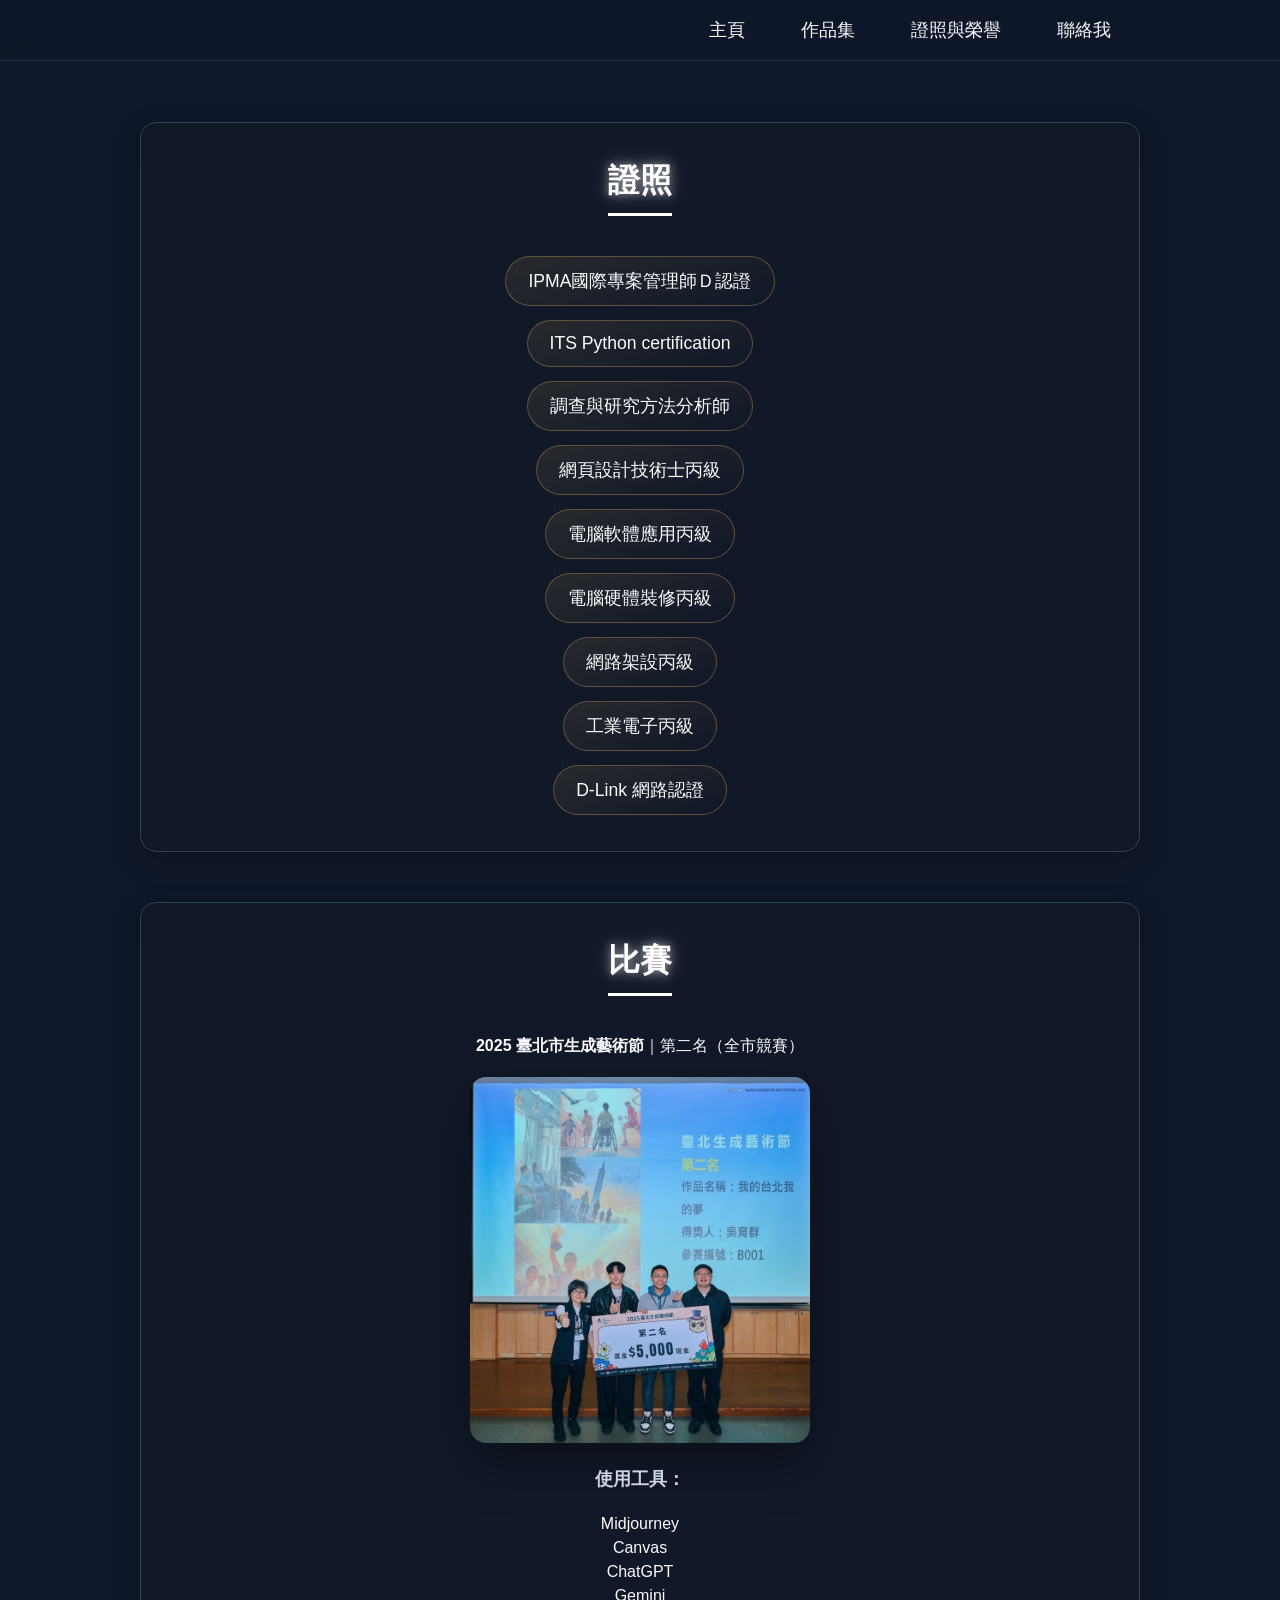
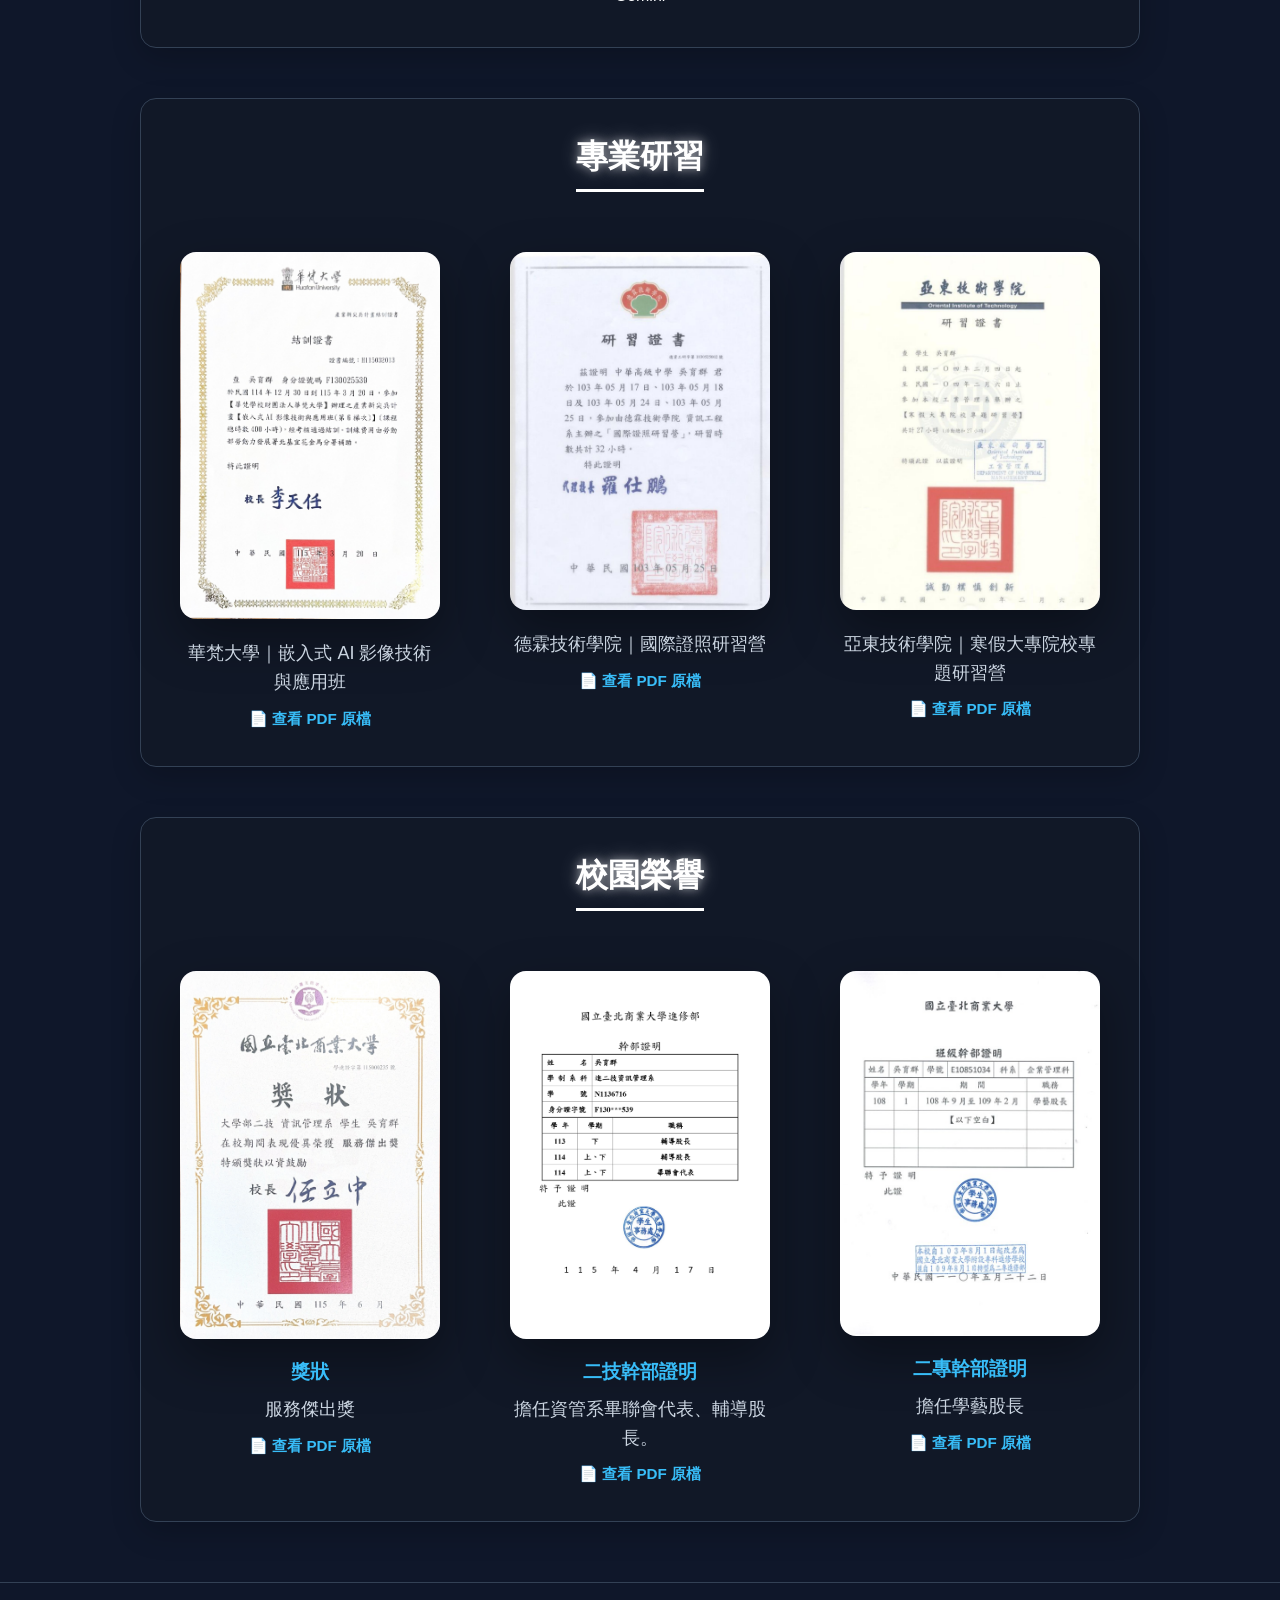
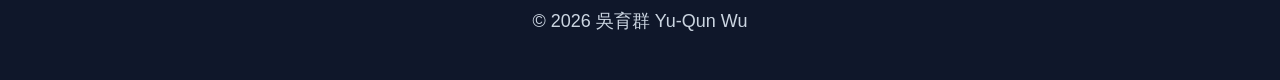
==== commit 90005279: "更換 COMPUTEX 展示影片，並調整專業研習證書排序 - 移除已失效的可樂罐偵測影片，新增 DexGraspNet 2.0 靈巧手抓取視覺化影片 - 專業研習區塊改為華梵大學排在最左邊  Co-A" ====
--- a/certificates.html
+++ b/certificates.html
@@ -65,6 +65,16 @@
   <div class="cert-card">
 
     <div class="cert-item">
+      <a href="assets/images/huafan-training-certificate.jpg" data-lightbox="assets/images/huafan-training-certificate.jpg">
+        <img src="assets/images/huafan-training-certificate.jpg" class="award-photo">
+      </a>
+      <p>華梵大學｜嵌入式 AI 影像技術與應用班</p>
+      <div class="resource-list">
+        <a href="assets/docs/class1.pdf" target="_blank" rel="noopener" data-lightbox="assets/docs/class1.pdf">📄 查看 PDF 原檔</a>
+      </div>
+    </div>
+
+    <div class="cert-item">
       <a href="assets/images/delin-training-certificate.jpg" data-lightbox="assets/images/delin-training-certificate.jpg">
         <img src="assets/images/delin-training-certificate.jpg" class="award-photo">
       </a>
@@ -81,16 +91,6 @@
       <p>亞東技術學院｜寒假大專院校專題研習營</p>
       <div class="resource-list">
         <a href="assets/docs/class2.pdf" target="_blank" rel="noopener" data-lightbox="assets/docs/class2.pdf">📄 查看 PDF 原檔</a>
-      </div>
-    </div>
-
-    <div class="cert-item">
-      <a href="assets/images/huafan-training-certificate.jpg" data-lightbox="assets/images/huafan-training-certificate.jpg">
-        <img src="assets/images/huafan-training-certificate.jpg" class="award-photo">
-      </a>
-      <p>華梵大學｜嵌入式 AI 影像技術與應用班</p>
-      <div class="resource-list">
-        <a href="assets/docs/class1.pdf" target="_blank" rel="noopener" data-lightbox="assets/docs/class1.pdf">📄 查看 PDF 原檔</a>
       </div>
     </div>
 
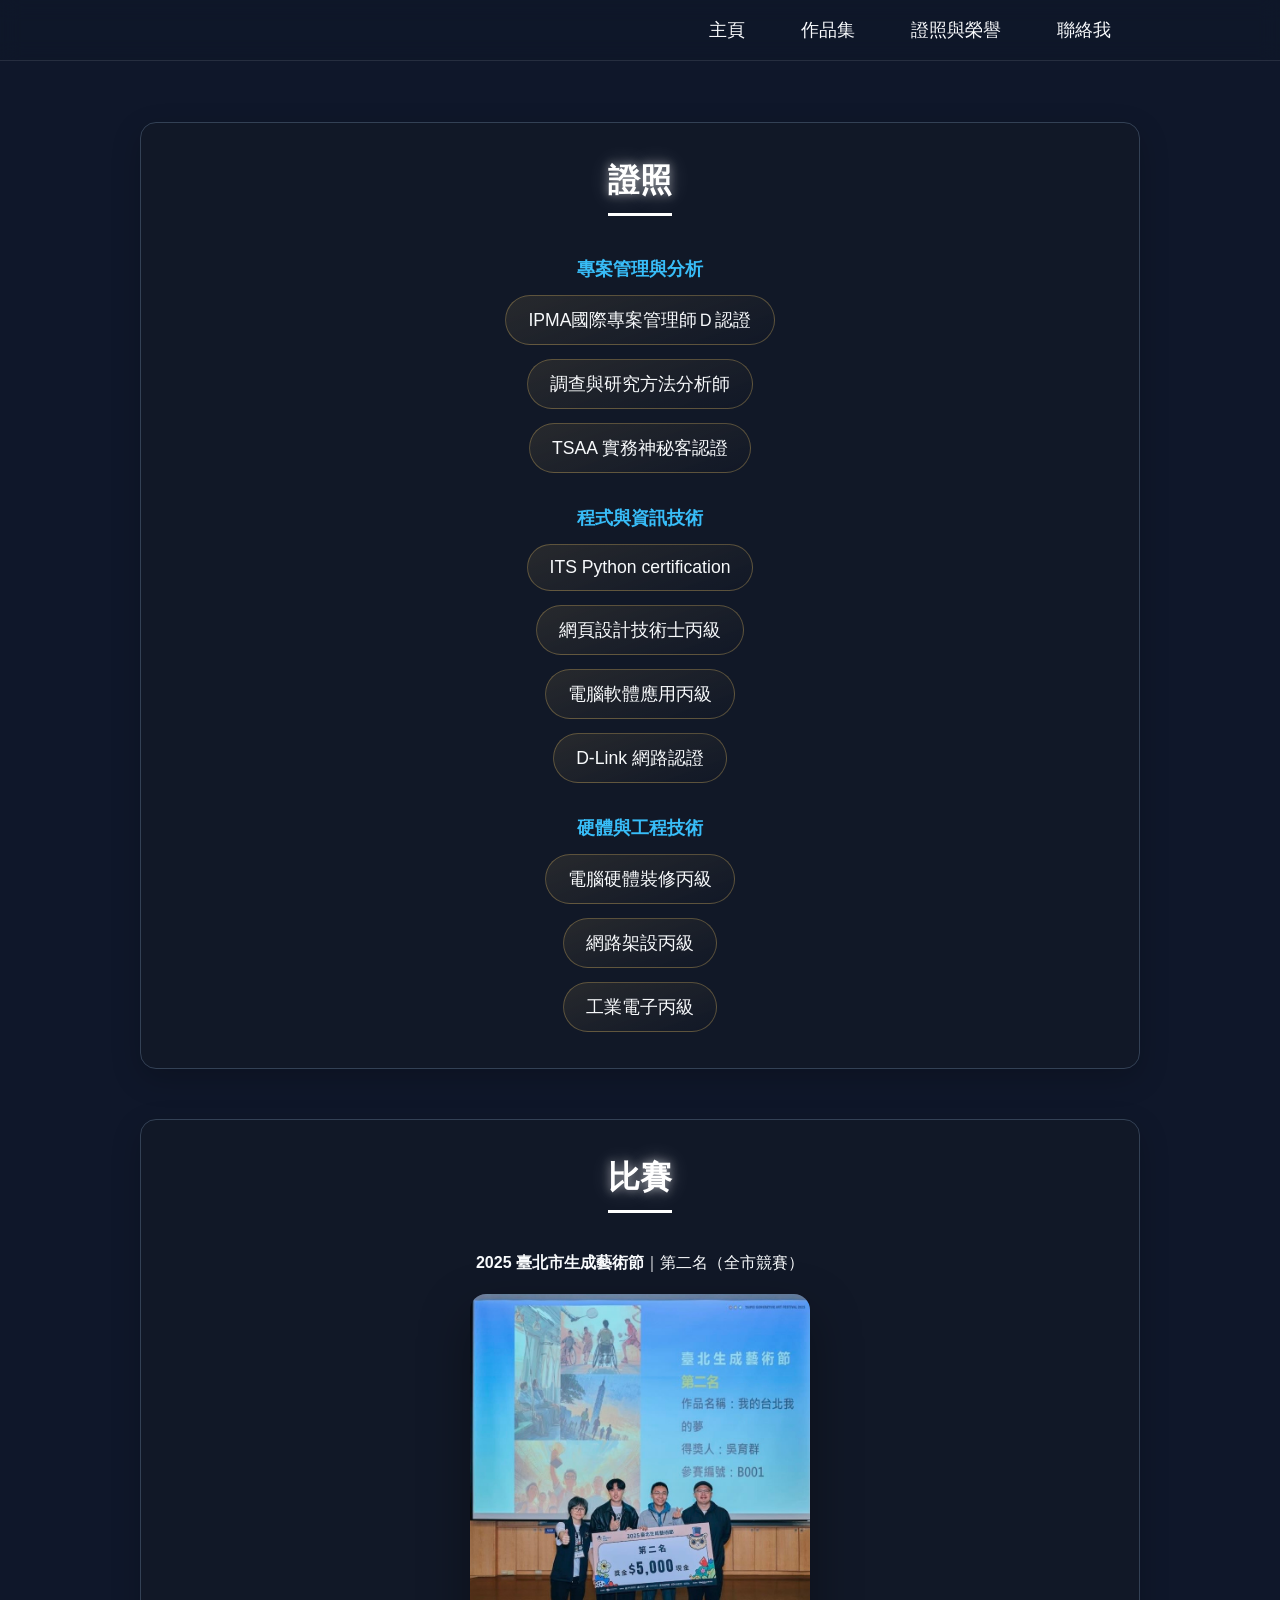
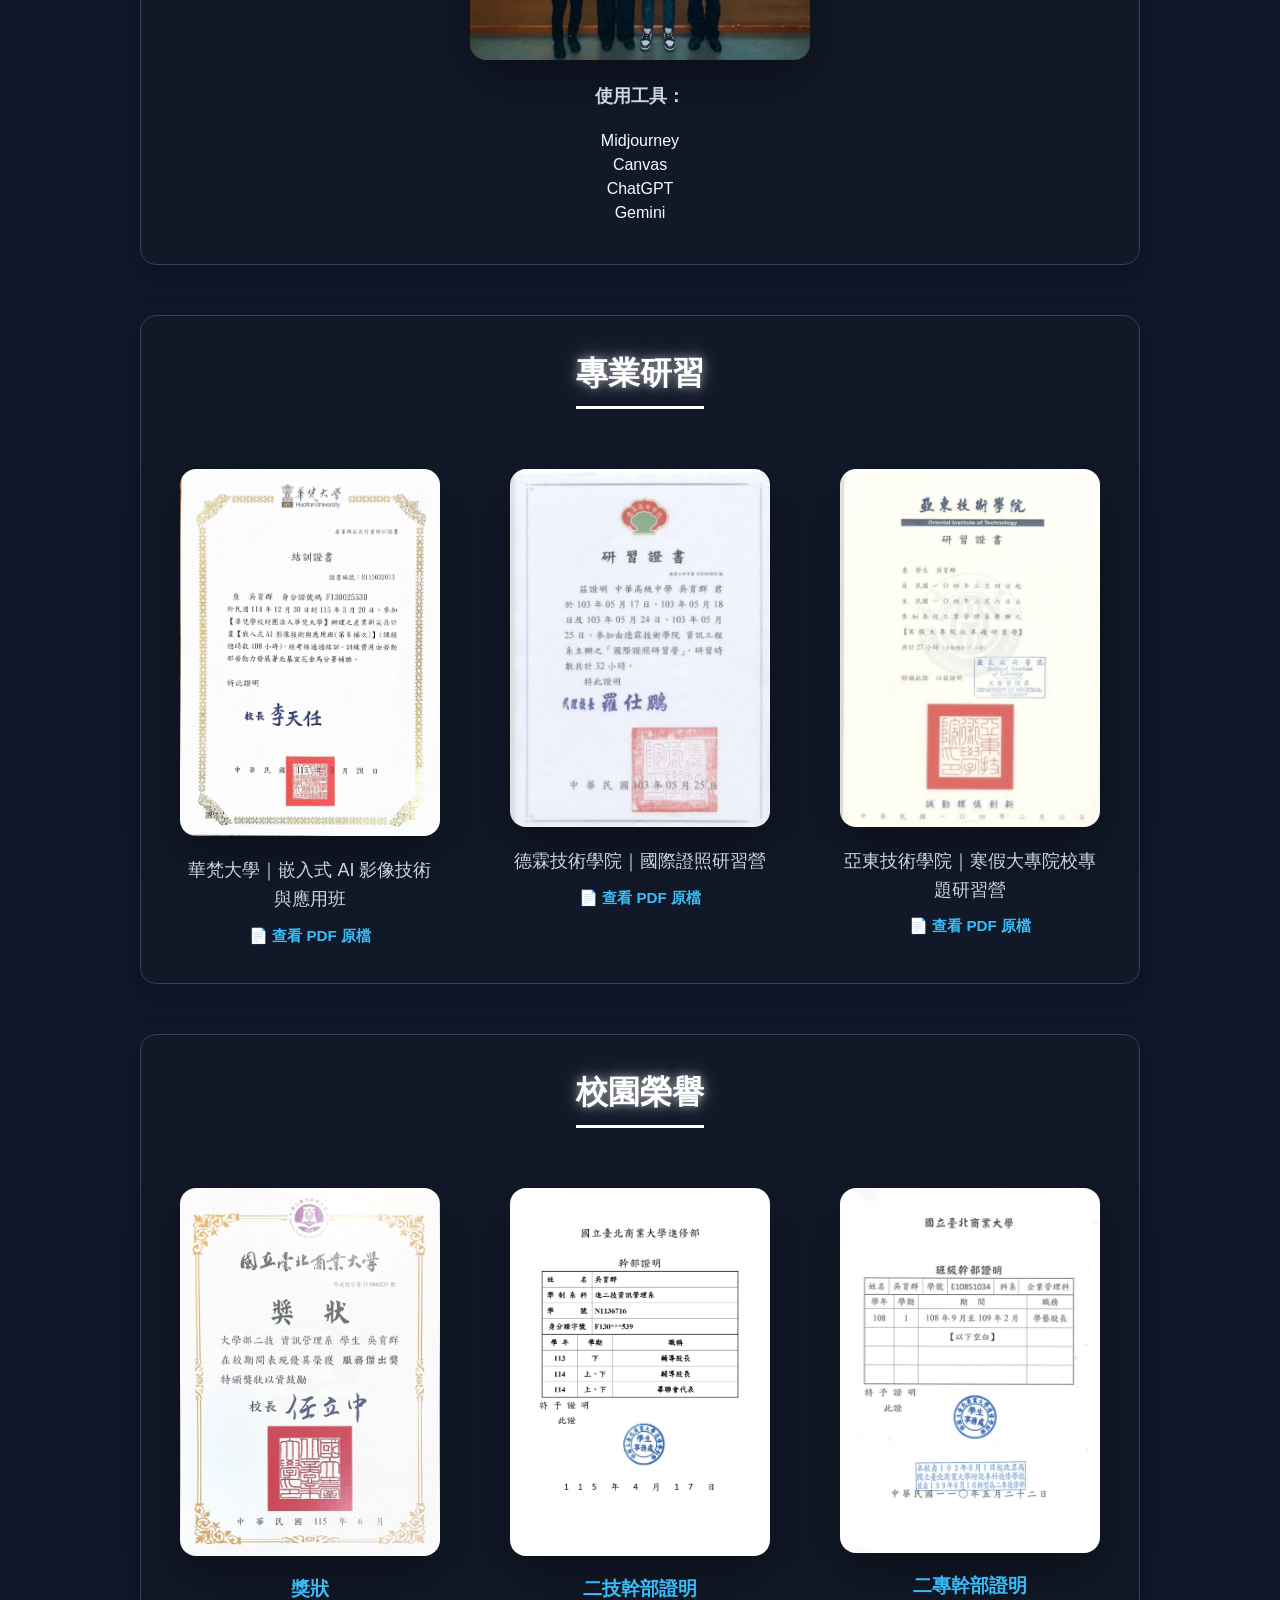
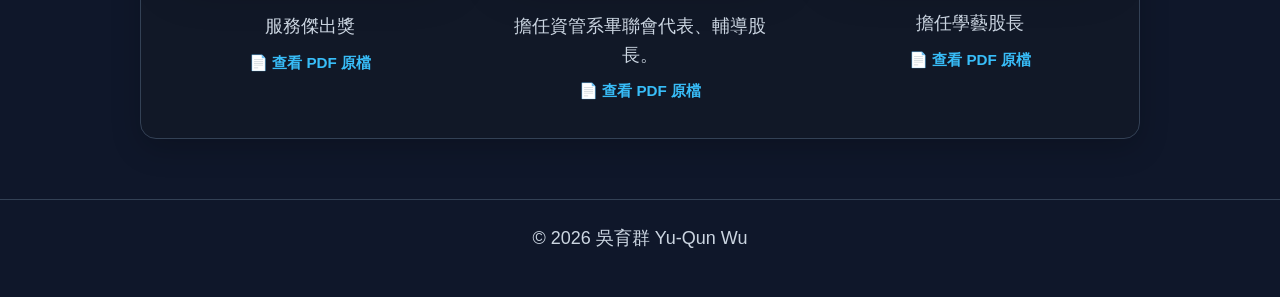
==== commit 377a7c5d: "新增 YOLO 可樂罐辨識影片，並將證照重新分類為三大群組 - COMPUTEX 子專案新增 ZED + YOLO 可樂罐 3D 座標辨識影片，與 DexGraspNet 2.0 影片並排 - 證照區" ====
--- a/certificates.html
+++ b/certificates.html
@@ -21,16 +21,27 @@
   <!-- 證照 -->
   <section class="cert-section">
     <h2 class="glow-white">證照</h2>
+
+    <h3 class="cert-group-title">專案管理與分析</h3>
     <ul class="cert-badges cert-badges-column">
       <li>IPMA國際專案管理師Ｄ認證</li>
+      <li>調查與研究方法分析師</li>
+      <li>TSAA 實務神秘客認證</li>
+    </ul>
+
+    <h3 class="cert-group-title">程式與資訊技術</h3>
+    <ul class="cert-badges cert-badges-column">
       <li>ITS Python certification</li>
-      <li>調查與研究方法分析師</li>
       <li>網頁設計技術士丙級</li>
       <li>電腦軟體應用丙級</li>
+      <li>D-Link 網路認證</li>
+    </ul>
+
+    <h3 class="cert-group-title">硬體與工程技術</h3>
+    <ul class="cert-badges cert-badges-column">
       <li>電腦硬體裝修丙級</li>
       <li>網路架設丙級</li>
       <li>工業電子丙級</li>
-      <li>D-Link 網路認證</li>
     </ul>
   </section>
 
--- a/assets/css/style.css
+++ b/assets/css/style.css
@@ -748,6 +748,19 @@
 }
 
 /* =========================
+   Cert Group Title（證照分類標題）
+========================= */
+.cert-group-title {
+  color: var(--primary);
+  font-size: 1.15rem;
+  margin: 32px 0 14px;
+}
+
+.cert-group-title:first-of-type {
+  margin-top: 20px;
+}
+
+/* =========================
    Cert Badges（證照徽章列表）
 ========================= */
 .cert-badges {
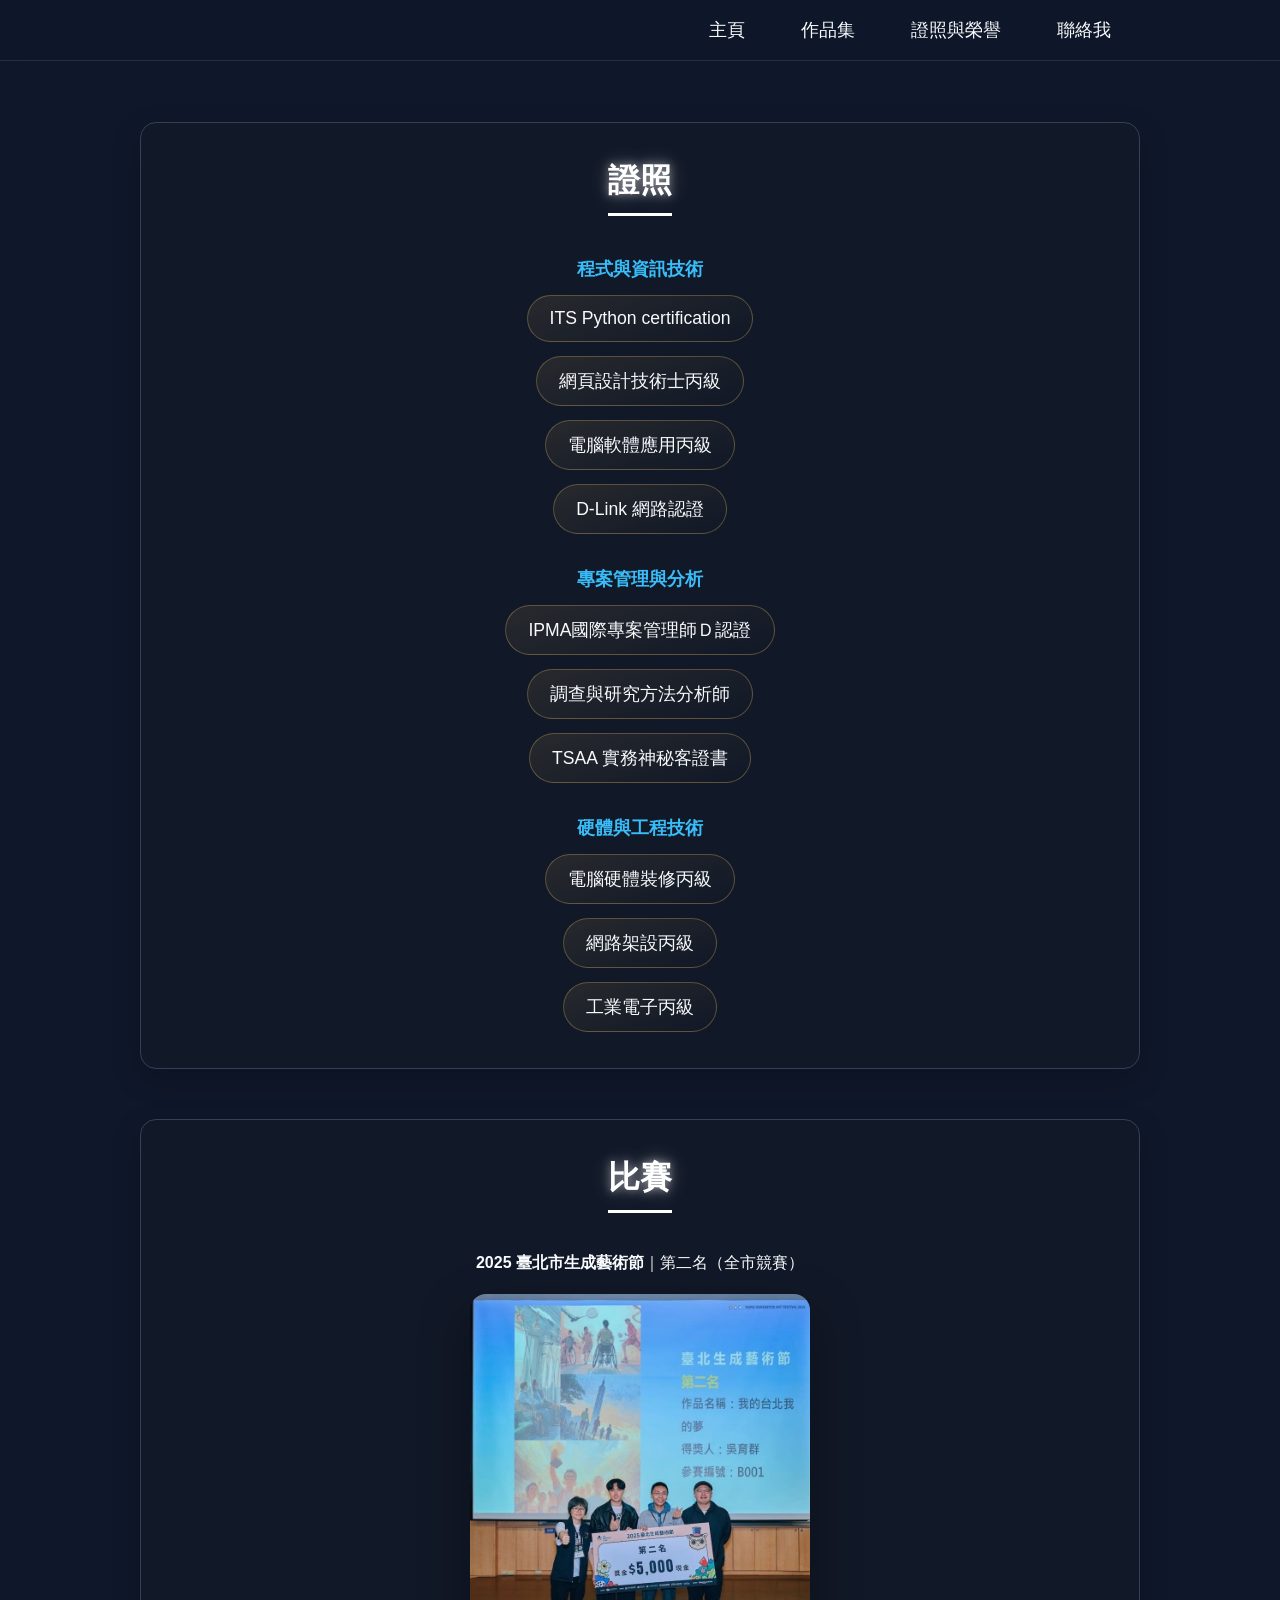
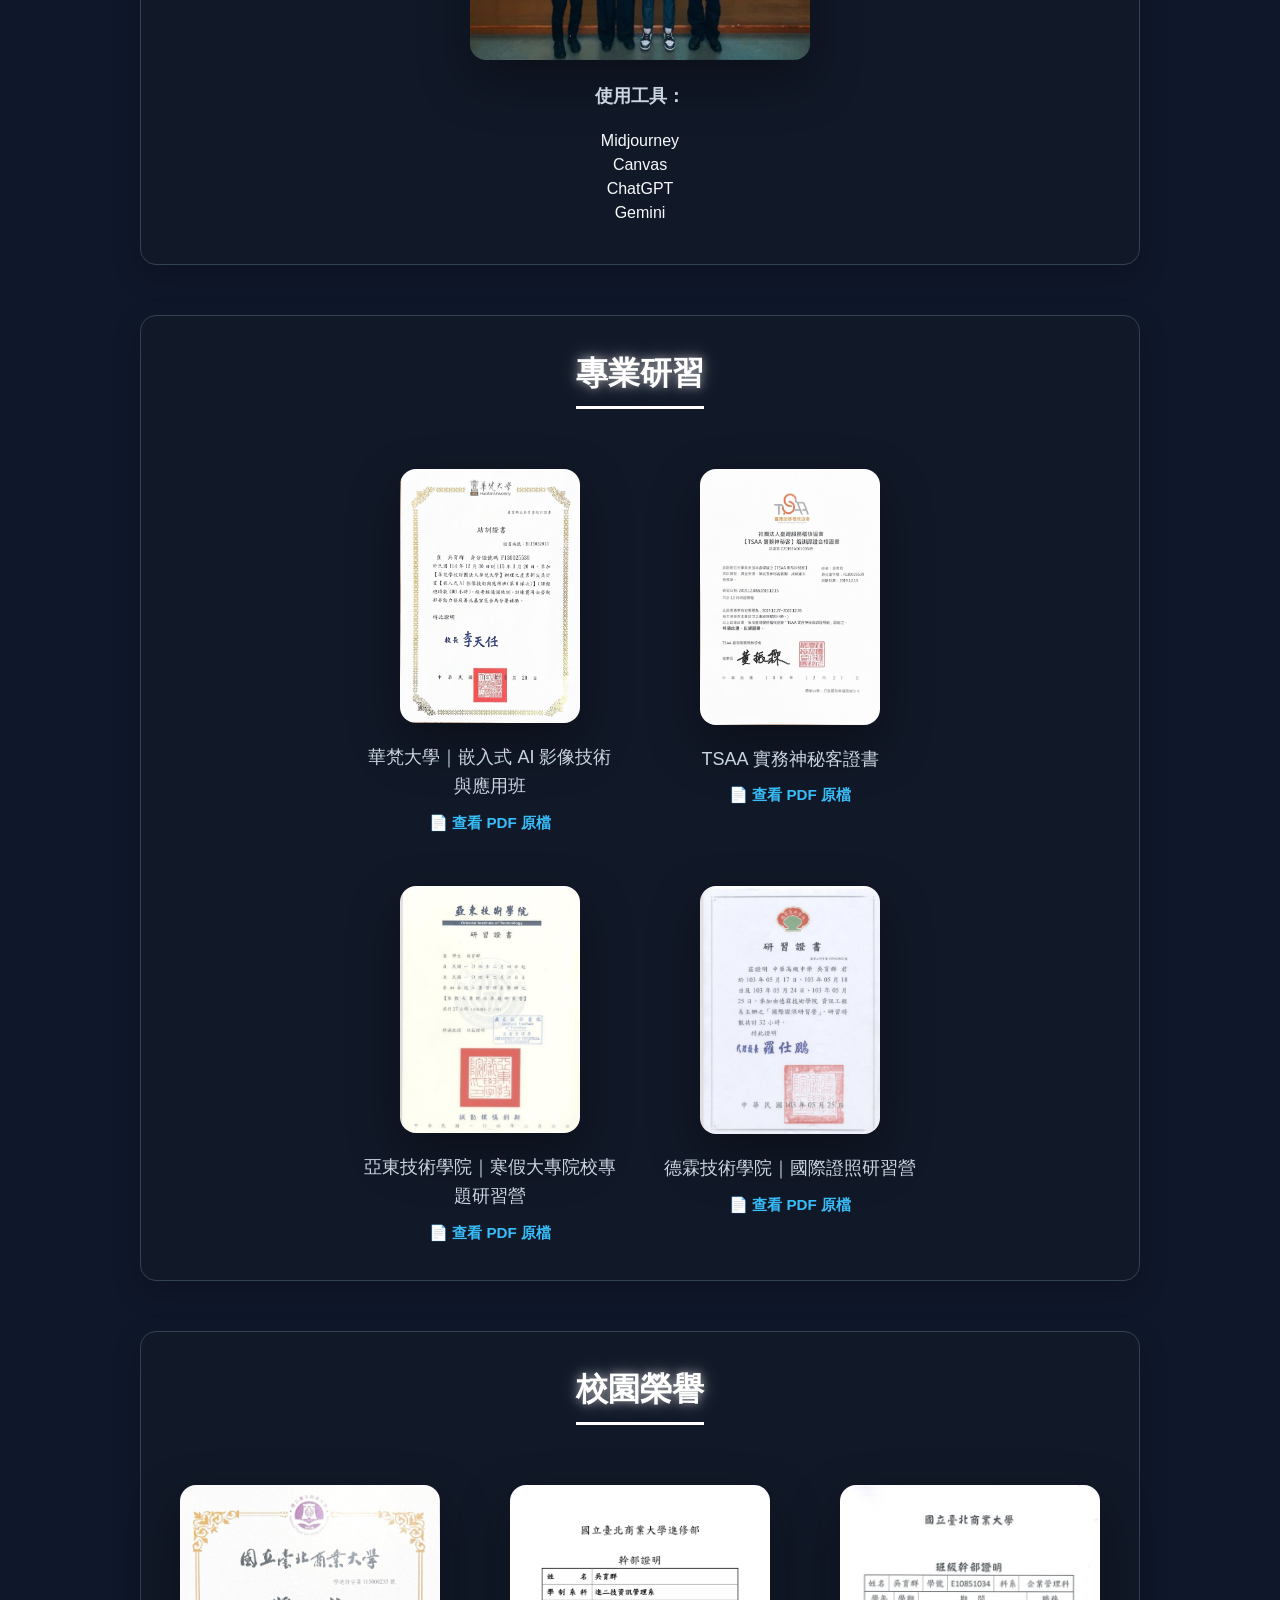
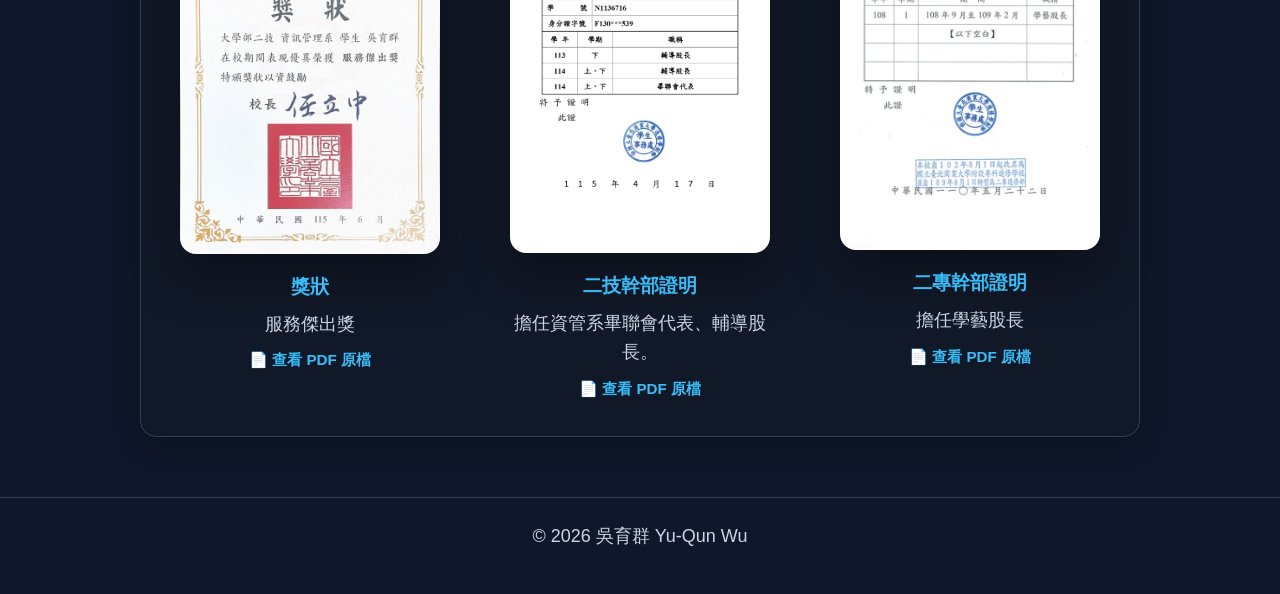
==== commit 9257f2a4: "新增 TSAA 實務神秘客證書，專業研習改為田字型排版 - 專業研習區塊改為 2x2 田字型排列：華梵（左上）、TSAA（右上）、亞東（左下）、德霖（右下） - 縮圖等比縮小以符合卡片框架寬度 - 證" ====
--- a/certificates.html
+++ b/certificates.html
@@ -1,166 +1,253 @@
-<!DOCTYPE html>
+<!doctype html>
 <html lang="zh-Hant">
-<head>
-  <meta charset="UTF-8">
-  <title>證照與榮譽｜吳育群</title>
-  <meta name="viewport" content="width=device-width, initial-scale=1.0">
-  <link rel="stylesheet" href="assets/css/style.css">
-</head>
-<body>
-
-  <!-- 導覽列 -->
-  <nav>
-    <ul>
-      <li><a href="index.html">主頁</a></li>
-      <li><a href="projects.html">作品集</a></li>
-      <li><a href="certificates.html">證照與榮譽</a></li>
-      <li><a href="contact.html">聯絡我</a></li>
-    </ul>
-  </nav>
-
-  <!-- 證照 -->
-  <section class="cert-section">
-    <h2 class="glow-white">證照</h2>
-
-    <h3 class="cert-group-title">專案管理與分析</h3>
-    <ul class="cert-badges cert-badges-column">
-      <li>IPMA國際專案管理師Ｄ認證</li>
-      <li>調查與研究方法分析師</li>
-      <li>TSAA 實務神秘客認證</li>
-    </ul>
-
-    <h3 class="cert-group-title">程式與資訊技術</h3>
-    <ul class="cert-badges cert-badges-column">
-      <li>ITS Python certification</li>
-      <li>網頁設計技術士丙級</li>
-      <li>電腦軟體應用丙級</li>
-      <li>D-Link 網路認證</li>
-    </ul>
-
-    <h3 class="cert-group-title">硬體與工程技術</h3>
-    <ul class="cert-badges cert-badges-column">
-      <li>電腦硬體裝修丙級</li>
-      <li>網路架設丙級</li>
-      <li>工業電子丙級</li>
-    </ul>
-  </section>
-
-  <!-- 比賽 -->
-  <section class="cert-section">
-    <h2 class="glow-white">比賽</h2>
-
-    <ul>
-     <li><strong>2025 臺北市生成藝術節</strong>｜第二名（全市競賽）</li>
-    </ul>
-
-    <a href="assets/images/taipei-2nd.jpg" data-lightbox="assets/images/taipei-2nd.jpg">
-      <img
-        src="assets/images/taipei-2nd.jpg"
-        alt="2025 臺北市生成藝術節 第二名 得獎照片"
-        class="award-photo award-photo-lg"
-      />
-    </a>
-
-    <p><strong>使用工具：</strong></p>
-    <ul>
-      <li>Midjourney</li>
-      <li>Canvas</li>
-      <li>ChatGPT</li>
-      <li>Gemini</li>
-    </ul>
-  </section>
-
-<!-- 專業研習 -->
-<section class="cert-section">
-  <h2 class="glow-white">專業研習</h2>
-  <div class="cert-card">
-
-    <div class="cert-item">
-      <a href="assets/images/huafan-training-certificate.jpg" data-lightbox="assets/images/huafan-training-certificate.jpg">
-        <img src="assets/images/huafan-training-certificate.jpg" class="award-photo">
+  <head>
+    <meta charset="UTF-8" />
+    <title>證照與榮譽｜吳育群</title>
+    <meta name="viewport" content="width=device-width, initial-scale=1.0" />
+    <link rel="stylesheet" href="assets/css/style.css" />
+  </head>
+  <body>
+    <!-- 導覽列 -->
+    <nav>
+      <ul>
+        <li><a href="index.html">主頁</a></li>
+        <li><a href="projects.html">作品集</a></li>
+        <li><a href="certificates.html">證照與榮譽</a></li>
+        <li><a href="contact.html">聯絡我</a></li>
+      </ul>
+    </nav>
+
+    <!-- 證照 -->
+    <section class="cert-section">
+      <h2 class="glow-white">證照</h2>
+
+      <h3 class="cert-group-title">程式與資訊技術</h3>
+      <ul class="cert-badges cert-badges-column">
+        <li>ITS Python certification</li>
+        <li>網頁設計技術士丙級</li>
+        <li>電腦軟體應用丙級</li>
+        <li>D-Link 網路認證</li>
+      </ul>
+
+      <h3 class="cert-group-title">專案管理與分析</h3>
+      <ul class="cert-badges cert-badges-column">
+        <li>IPMA國際專案管理師Ｄ認證</li>
+        <li>調查與研究方法分析師</li>
+        <li>TSAA 實務神秘客證書</li>
+      </ul>
+
+      <h3 class="cert-group-title">硬體與工程技術</h3>
+      <ul class="cert-badges cert-badges-column">
+        <li>電腦硬體裝修丙級</li>
+        <li>網路架設丙級</li>
+        <li>工業電子丙級</li>
+      </ul>
+    </section>
+
+    <!-- 比賽 -->
+    <section class="cert-section">
+      <h2 class="glow-white">比賽</h2>
+
+      <ul>
+        <li><strong>2025 臺北市生成藝術節</strong>｜第二名（全市競賽）</li>
+      </ul>
+
+      <a
+        href="assets/images/taipei-2nd.jpg"
+        data-lightbox="assets/images/taipei-2nd.jpg"
+      >
+        <img
+          src="assets/images/taipei-2nd.jpg"
+          alt="2025 臺北市生成藝術節 第二名 得獎照片"
+          class="award-photo award-photo-lg"
+        />
       </a>
-      <p>華梵大學｜嵌入式 AI 影像技術與應用班</p>
-      <div class="resource-list">
-        <a href="assets/docs/class1.pdf" target="_blank" rel="noopener" data-lightbox="assets/docs/class1.pdf">📄 查看 PDF 原檔</a>
+
+      <p><strong>使用工具：</strong></p>
+      <ul>
+        <li>Midjourney</li>
+        <li>Canvas</li>
+        <li>ChatGPT</li>
+        <li>Gemini</li>
+      </ul>
+    </section>
+
+    <!-- 專業研習 -->
+    <section class="cert-section">
+      <h2 class="glow-white">專業研習</h2>
+      <div class="cert-card cert-card-grid">
+        <div class="cert-item">
+          <a
+            href="assets/images/huafan-training-certificate.jpg"
+            data-lightbox="assets/images/huafan-training-certificate.jpg"
+          >
+            <img
+              src="assets/images/huafan-training-certificate.jpg"
+              class="award-photo"
+            />
+          </a>
+          <p>華梵大學｜嵌入式 AI 影像技術與應用班</p>
+          <div class="resource-list">
+            <a
+              href="assets/docs/class1.pdf"
+              target="_blank"
+              rel="noopener"
+              data-lightbox="assets/docs/class1.pdf"
+              >📄 查看 PDF 原檔</a
+            >
+          </div>
+        </div>
+
+        <div class="cert-item">
+          <a
+            href="assets/images/tsaa-certificate.jpg"
+            data-lightbox="assets/images/tsaa-certificate.jpg"
+          >
+            <img
+              src="assets/images/tsaa-certificate.jpg"
+              class="award-photo"
+            />
+          </a>
+          <p>TSAA 實務神秘客證書</p>
+          <div class="resource-list">
+            <a
+              href="assets/docs/tsaa.pdf"
+              target="_blank"
+              rel="noopener"
+              data-lightbox="assets/docs/tsaa.pdf"
+              >📄 查看 PDF 原檔</a
+            >
+          </div>
+        </div>
+
+        <div class="cert-item">
+          <a
+            href="assets/images/oit-training-certificate.jpg"
+            data-lightbox="assets/images/oit-training-certificate.jpg"
+          >
+            <img
+              src="assets/images/oit-training-certificate.jpg"
+              class="award-photo"
+            />
+          </a>
+          <p>亞東技術學院｜寒假大專院校專題研習營</p>
+          <div class="resource-list">
+            <a
+              href="assets/docs/class2.pdf"
+              target="_blank"
+              rel="noopener"
+              data-lightbox="assets/docs/class2.pdf"
+              >📄 查看 PDF 原檔</a
+            >
+          </div>
+        </div>
+
+        <div class="cert-item">
+          <a
+            href="assets/images/delin-training-certificate.jpg"
+            data-lightbox="assets/images/delin-training-certificate.jpg"
+          >
+            <img
+              src="assets/images/delin-training-certificate.jpg"
+              class="award-photo"
+            />
+          </a>
+          <p>德霖技術學院｜國際證照研習營</p>
+          <div class="resource-list">
+            <a
+              href="assets/docs/class2.pdf"
+              target="_blank"
+              rel="noopener"
+              data-lightbox="assets/docs/class2.pdf"
+              >📄 查看 PDF 原檔</a
+            >
+          </div>
+        </div>
       </div>
+    </section>
+
+    <!-- 校園榮譽 -->
+    <section class="cert-section">
+      <h2 class="glow-white">校園榮譽</h2>
+      <div class="cert-card">
+        <div class="cert-item">
+          <a
+            href="assets/images/ntub-service-award.jpg"
+            data-lightbox="assets/images/ntub-service-award.jpg"
+          >
+            <img
+              src="assets/images/ntub-service-award.jpg"
+              class="award-photo"
+            />
+          </a>
+          <h3>獎狀</h3>
+          <p>服務傑出獎</p>
+          <div class="resource-list">
+            <a
+              href="assets/docs/ntub-Certificate-of-Service.pdf"
+              target="_blank"
+              rel="noopener"
+              data-lightbox="assets/docs/ntub-Certificate-of-Service.pdf"
+              >📄 查看 PDF 原檔</a
+            >
+          </div>
+        </div>
+
+        <div class="cert-item">
+          <a
+            href="assets/images/cadre-2.jpg"
+            data-lightbox="assets/images/cadre-2.jpg"
+          >
+            <img src="assets/images/cadre-2.jpg" class="award-photo" />
+          </a>
+          <h3>二技幹部證明</h3>
+          <p>擔任資管系畢聯會代表、輔導股長。</p>
+          <div class="resource-list">
+            <a
+              href="assets/docs/cadre-2.pdf"
+              target="_blank"
+              rel="noopener"
+              data-lightbox="assets/docs/cadre-2.pdf"
+              >📄 查看 PDF 原檔</a
+            >
+          </div>
+        </div>
+
+        <div class="cert-item">
+          <a
+            href="assets/images/cadre-1.jpg"
+            data-lightbox="assets/images/cadre-1.jpg"
+          >
+            <img src="assets/images/cadre-1.jpg" class="award-photo" />
+          </a>
+          <h3>二專幹部證明</h3>
+          <p>擔任學藝股長</p>
+          <div class="resource-list">
+            <a
+              href="assets/docs/cadre-1.pdf"
+              target="_blank"
+              rel="noopener"
+              data-lightbox="assets/docs/cadre-1.pdf"
+              >📄 查看 PDF 原檔</a
+            >
+          </div>
+        </div>
+      </div>
+    </section>
+
+    <!-- 頁尾 -->
+    <footer>
+      <p>© 2026 吳育群 Yu-Qun Wu</p>
+    </footer>
+
+    <!-- 圖片放大彈窗 -->
+    <div class="lightbox" id="lightbox" hidden>
+      <button type="button" class="lightbox-close" aria-label="關閉放大圖">
+        ✕
+      </button>
+      <div class="lightbox-content" id="lightboxContent"></div>
     </div>
 
-    <div class="cert-item">
-      <a href="assets/images/delin-training-certificate.jpg" data-lightbox="assets/images/delin-training-certificate.jpg">
-        <img src="assets/images/delin-training-certificate.jpg" class="award-photo">
-      </a>
-      <p>德霖技術學院｜國際證照研習營</p>
-      <div class="resource-list">
-        <a href="assets/docs/class2.pdf" target="_blank" rel="noopener" data-lightbox="assets/docs/class2.pdf">📄 查看 PDF 原檔</a>
-      </div>
-    </div>
-
-    <div class="cert-item">
-      <a href="assets/images/oit-training-certificate.jpg" data-lightbox="assets/images/oit-training-certificate.jpg">
-        <img src="assets/images/oit-training-certificate.jpg" class="award-photo">
-      </a>
-      <p>亞東技術學院｜寒假大專院校專題研習營</p>
-      <div class="resource-list">
-        <a href="assets/docs/class2.pdf" target="_blank" rel="noopener" data-lightbox="assets/docs/class2.pdf">📄 查看 PDF 原檔</a>
-      </div>
-    </div>
-
-  </div>
-</section>
-
-<!-- 校園榮譽 -->
-<section class="cert-section">
-  <h2 class="glow-white">校園榮譽</h2>
-  <div class="cert-card">
-
-    <div class="cert-item">
-      <a href="assets/images/ntub-service-award.jpg" data-lightbox="assets/images/ntub-service-award.jpg">
-        <img src="assets/images/ntub-service-award.jpg" class="award-photo">
-      </a>
-      <h3>獎狀</h3>
-      <p>服務傑出獎</p>
-      <div class="resource-list">
-        <a href="assets/docs/ntub-Certificate-of-Service.pdf" target="_blank" rel="noopener" data-lightbox="assets/docs/ntub-Certificate-of-Service.pdf">📄 查看 PDF 原檔</a>
-      </div>
-    </div>
-
-    <div class="cert-item">
-      <a href="assets/images/cadre-2.jpg" data-lightbox="assets/images/cadre-2.jpg">
-        <img src="assets/images/cadre-2.jpg" class="award-photo">
-      </a>
-      <h3>二技幹部證明</h3>
-      <p>擔任資管系畢聯會代表、輔導股長。</p>
-      <div class="resource-list">
-        <a href="assets/docs/cadre-2.pdf" target="_blank" rel="noopener" data-lightbox="assets/docs/cadre-2.pdf">📄 查看 PDF 原檔</a>
-      </div>
-    </div>
-
-    <div class="cert-item">
-      <a href="assets/images/cadre-1.jpg" data-lightbox="assets/images/cadre-1.jpg">
-        <img src="assets/images/cadre-1.jpg" class="award-photo">
-      </a>
-      <h3>二專幹部證明</h3>
-      <p>擔任學藝股長</p>
-      <div class="resource-list">
-        <a href="assets/docs/cadre-1.pdf" target="_blank" rel="noopener" data-lightbox="assets/docs/cadre-1.pdf">📄 查看 PDF 原檔</a>
-      </div>
-    </div>
-
-  </div>
-</section>
-
-  
-  <!-- 頁尾 -->
-  <footer>
-    <p>© 2026 吳育群 Yu-Qun Wu</p>
-  </footer>
-
-  <!-- 圖片放大彈窗 -->
-  <div class="lightbox" id="lightbox" hidden>
-    <button type="button" class="lightbox-close" aria-label="關閉放大圖">✕</button>
-    <div class="lightbox-content" id="lightboxContent"></div>
-  </div>
-
-  <script src="assets/js/lightbox.js"></script>
-</body>
+    <script src="assets/js/lightbox.js"></script>
+  </body>
 </html>
--- a/assets/css/style.css
+++ b/assets/css/style.css
@@ -441,6 +441,24 @@
   gap: 70px;
   flex-wrap: wrap;
   margin-top: 40px;
+}
+
+/* 田字型 2x2 排列（縮圖較小，避免超出卡片寬度） */
+.cert-card-grid {
+  display: grid;
+  grid-template-columns: repeat(2, minmax(0, 1fr));
+  justify-items: center;
+  gap: 32px 40px;
+  max-width: 560px;
+  margin: 40px auto 0;
+}
+
+.cert-card-grid .cert-item {
+  width: 100%;
+}
+
+.cert-card-grid .award-photo {
+  max-width: 180px;
 }
 
 .cert-item {
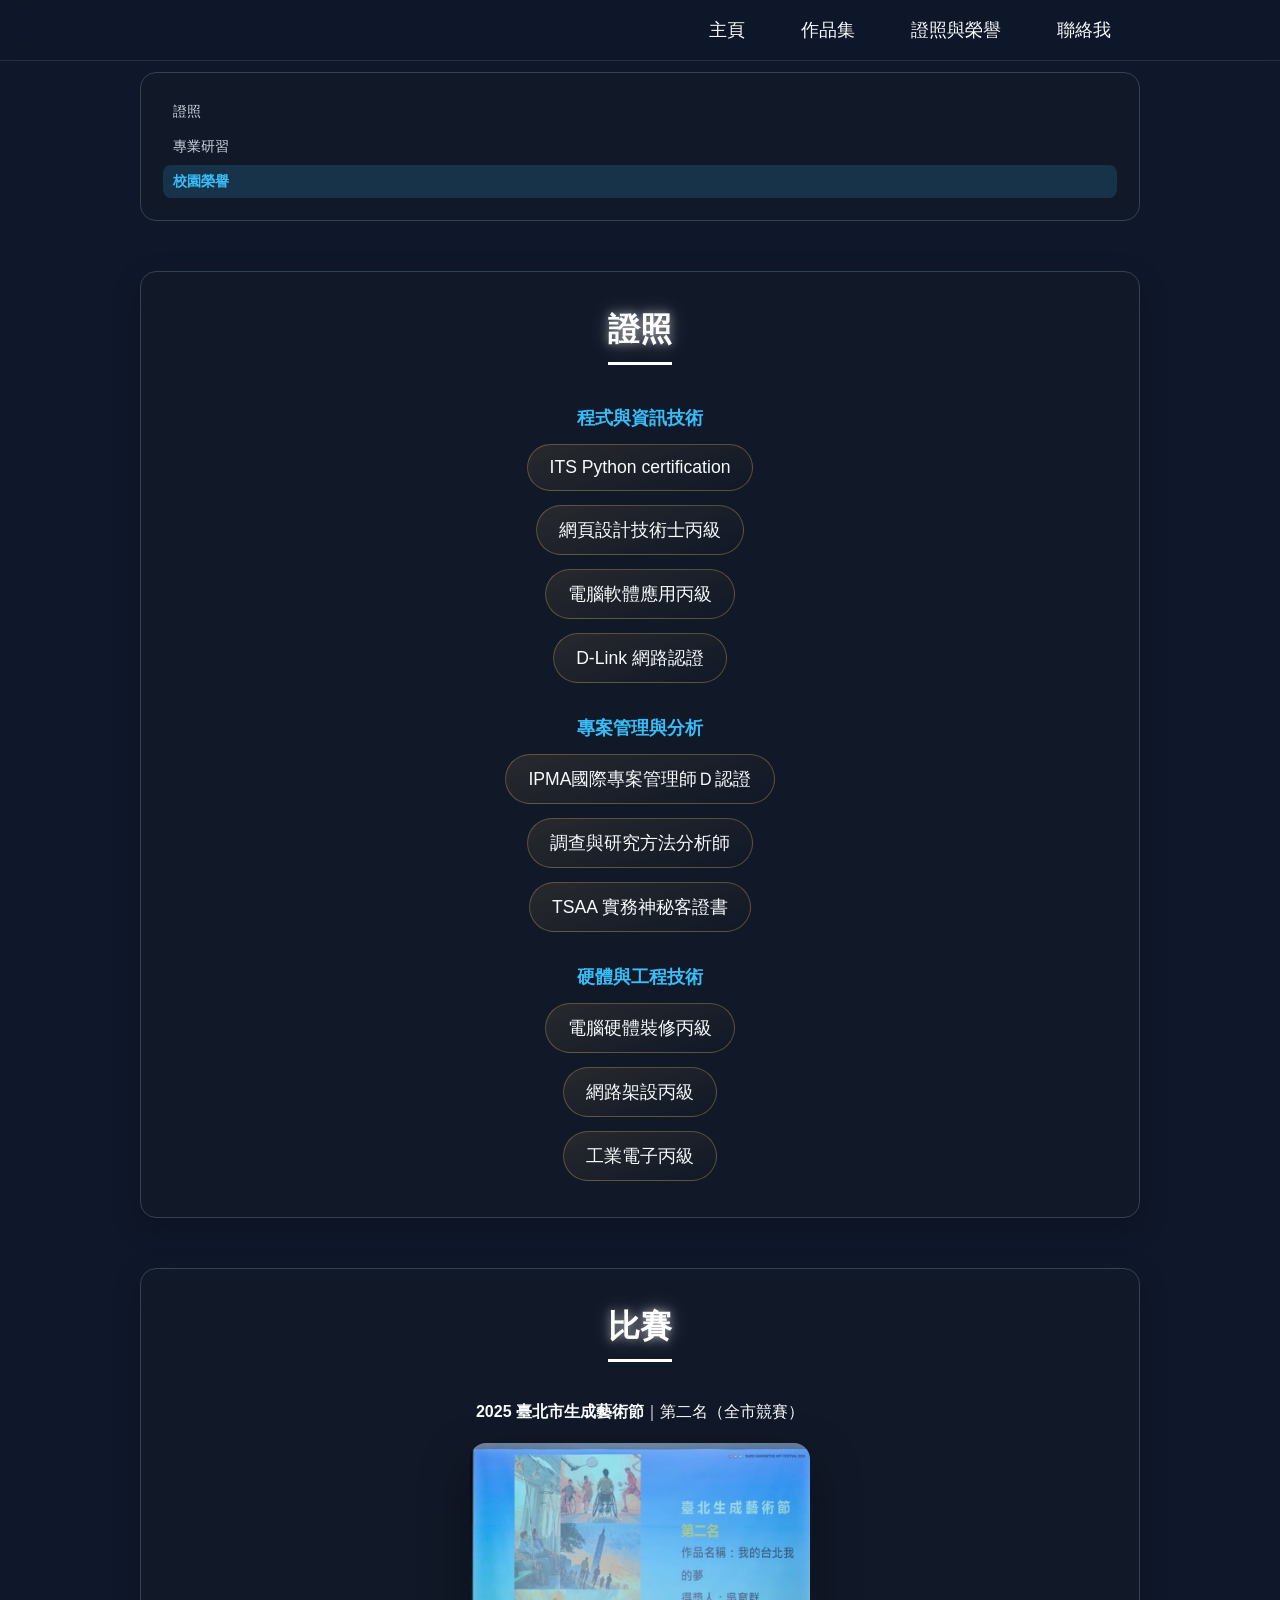
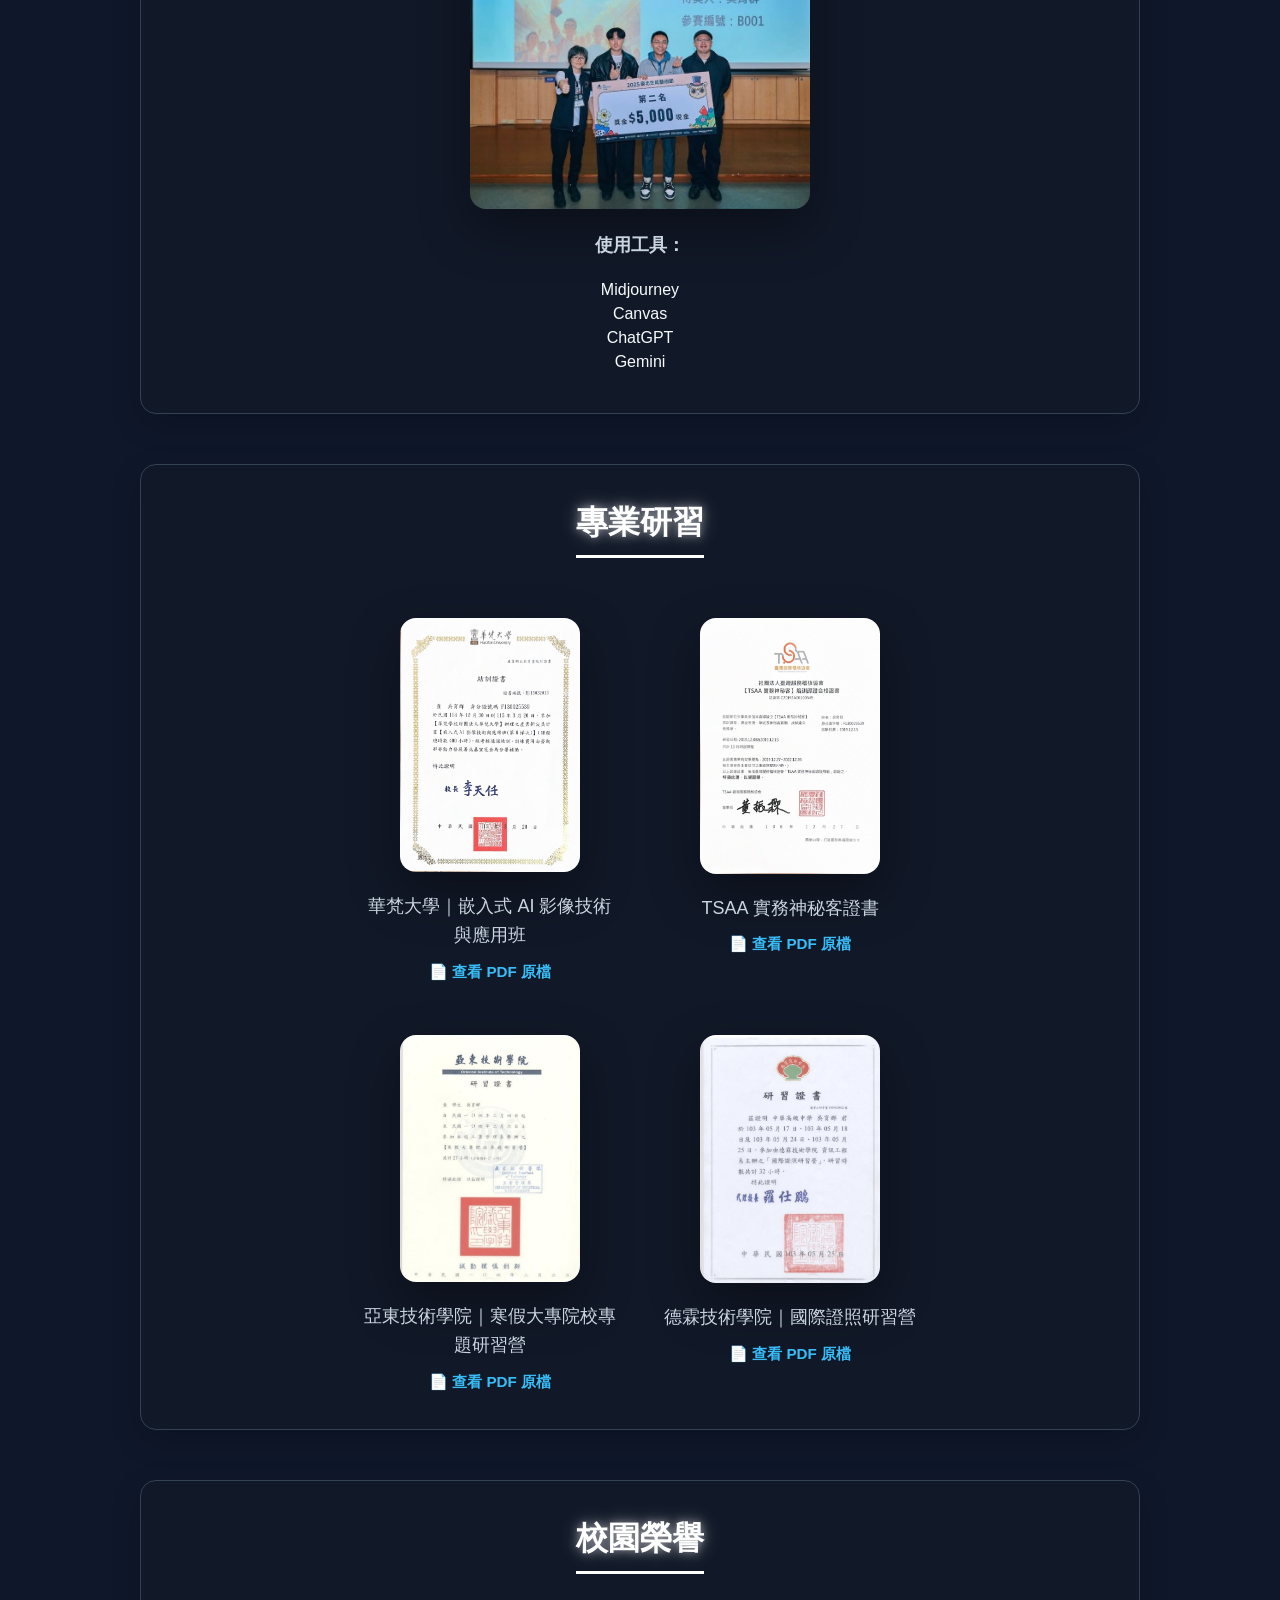
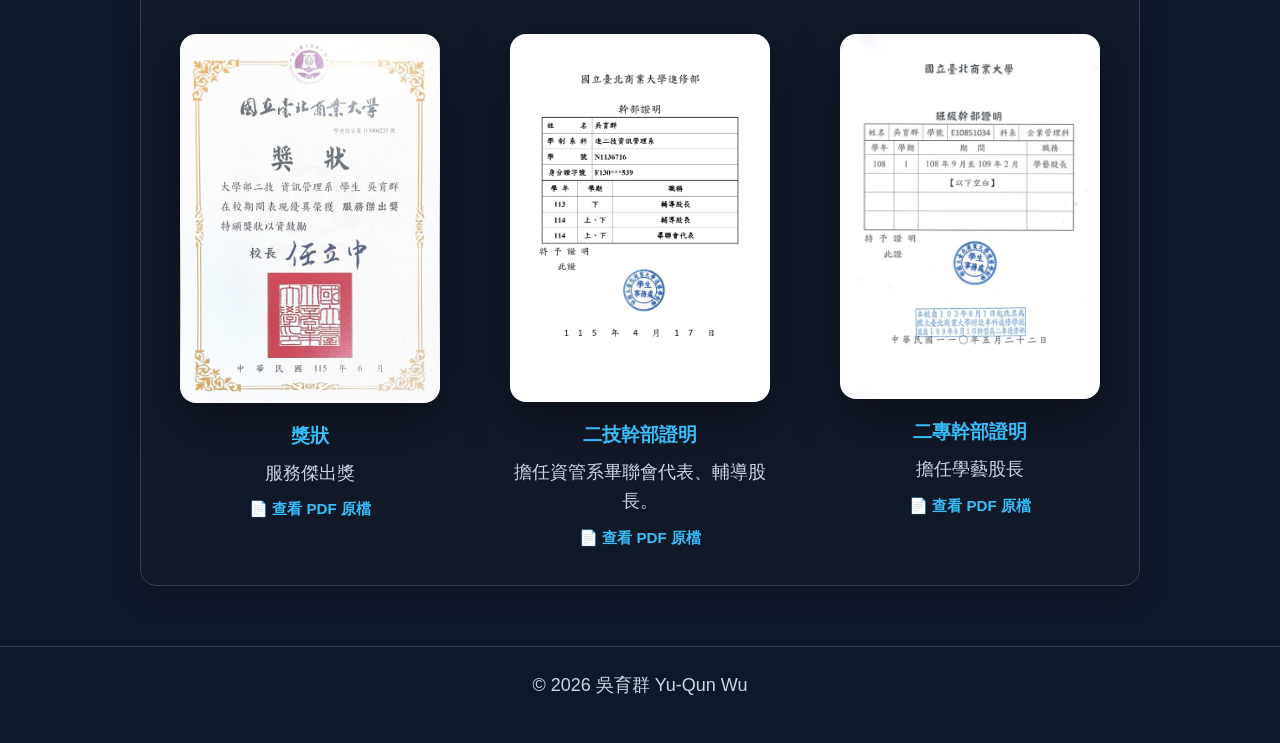
==== commit b38e55d6: "證照與榮譽頁面新增左側目錄導覽，比照作品集頁面 - 新增證照／專業研習／校園榮譽三個錨點連結，重用 projects-nav.js 的捲動高亮與固定側欄行為 - .cert-section 加上 sc" ====
--- a/certificates.html
+++ b/certificates.html
@@ -17,8 +17,25 @@
       </ul>
     </nav>
 
+    <div class="project-layout">
+      <!-- 左側證照導覽 -->
+      <aside class="project-nav">
+        <div
+          class="project-nav-tree"
+          role="navigation"
+          aria-label="證照與榮譽導覽"
+        >
+          <ul class="nav-group-items nav-flat">
+            <li><a href="#cert-license">證照</a></li>
+            <li><a href="#cert-training">專業研習</a></li>
+            <li><a href="#cert-honor">校園榮譽</a></li>
+          </ul>
+        </div>
+      </aside>
+
+      <div class="project-content">
     <!-- 證照 -->
-    <section class="cert-section">
+    <section class="cert-section" id="cert-license">
       <h2 class="glow-white">證照</h2>
 
       <h3 class="cert-group-title">程式與資訊技術</h3>
@@ -73,7 +90,7 @@
     </section>
 
     <!-- 專業研習 -->
-    <section class="cert-section">
+    <section class="cert-section" id="cert-training">
       <h2 class="glow-white">專業研習</h2>
       <div class="cert-card cert-card-grid">
         <div class="cert-item">
@@ -167,7 +184,7 @@
     </section>
 
     <!-- 校園榮譽 -->
-    <section class="cert-section">
+    <section class="cert-section" id="cert-honor">
       <h2 class="glow-white">校園榮譽</h2>
       <div class="cert-card">
         <div class="cert-item">
@@ -234,6 +251,8 @@
         </div>
       </div>
     </section>
+      </div>
+    </div>
 
     <!-- 頁尾 -->
     <footer>
@@ -249,5 +268,6 @@
     </div>
 
     <script src="assets/js/lightbox.js"></script>
+    <script src="assets/js/projects-nav.js"></script>
   </body>
 </html>
--- a/assets/css/style.css
+++ b/assets/css/style.css
@@ -140,6 +140,10 @@
   margin: 50px auto;
   padding: 36px 28px;
   box-shadow: 0 10px 30px rgba(0,0,0,0.2);
+}
+
+.cert-section {
+  scroll-margin-top: calc(var(--nav-h) + 20px);
 }
 
 /* =========================
@@ -263,6 +267,11 @@
 }
 
 .nav-group-items li { margin: 0; }
+
+.nav-group-items.nav-flat {
+  padding-left: 0;
+  margin-top: 0;
+}
 
 .project-nav a {
   display: block;
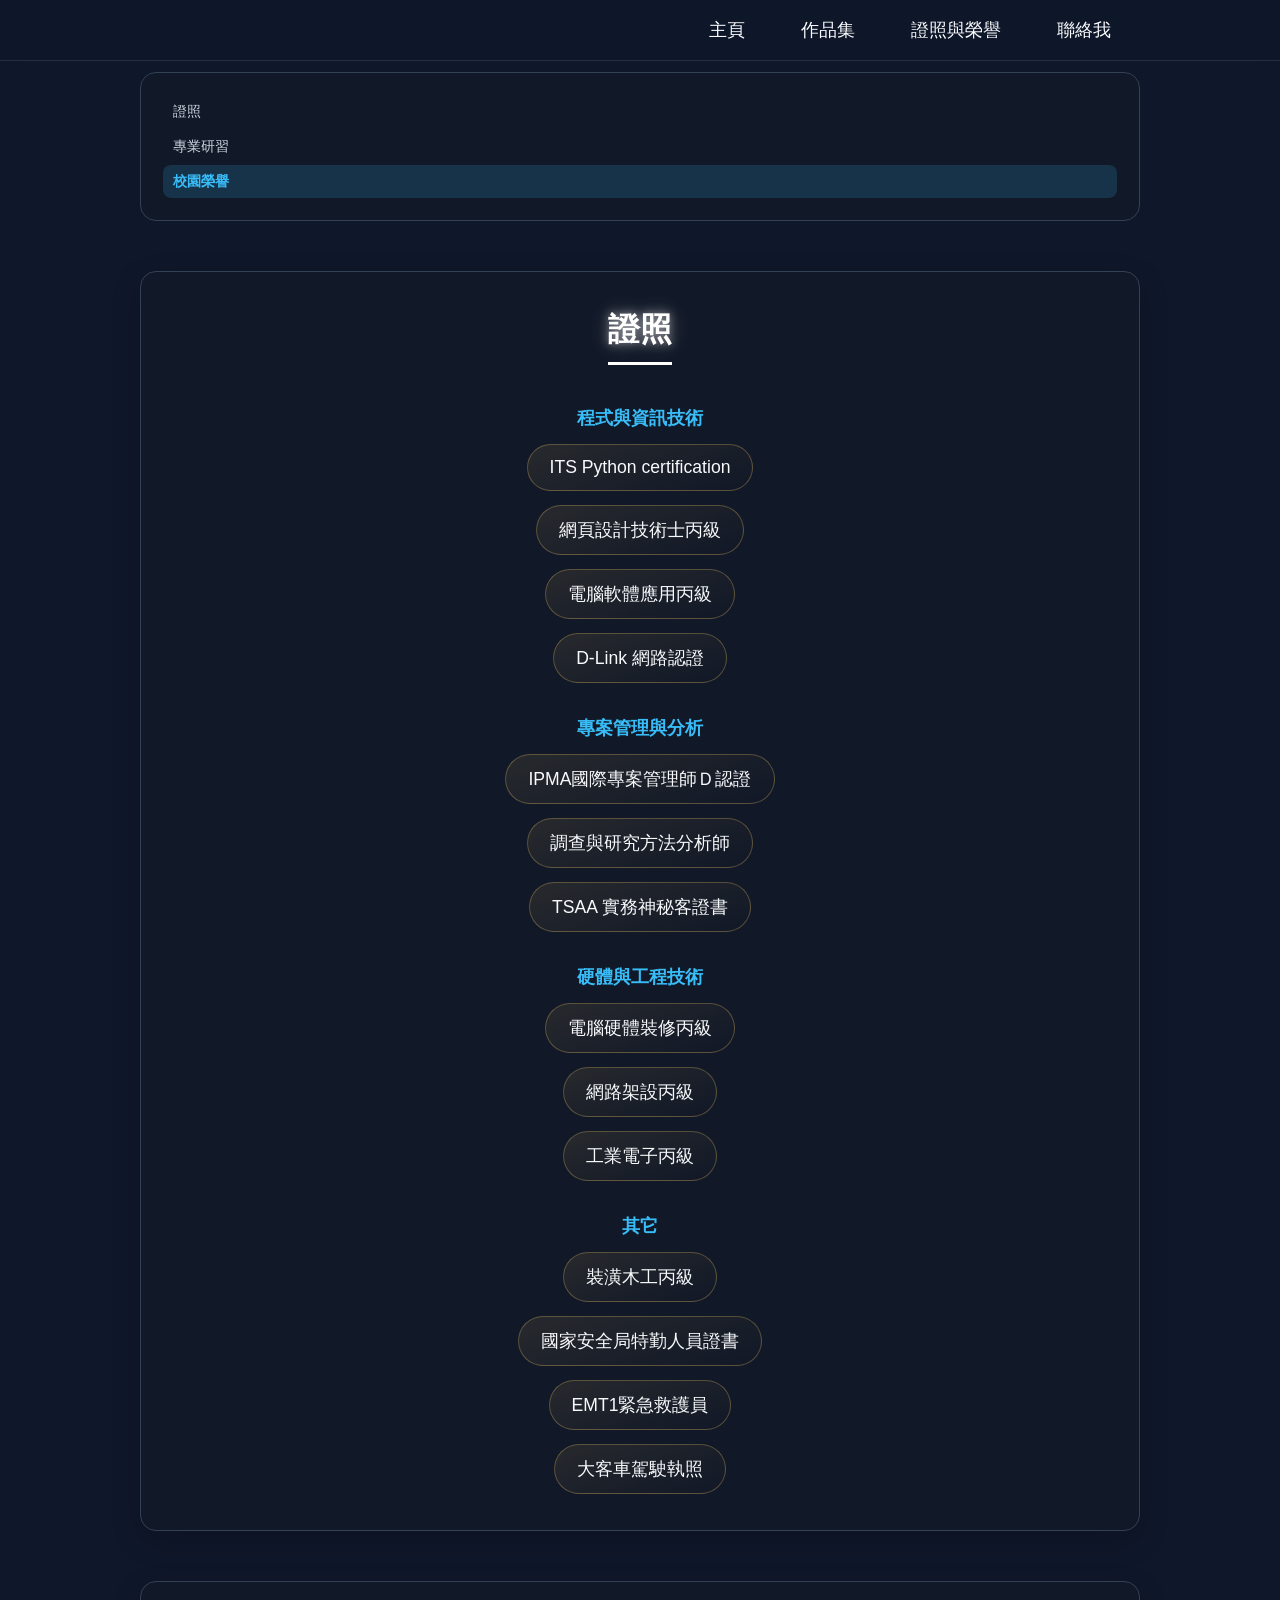
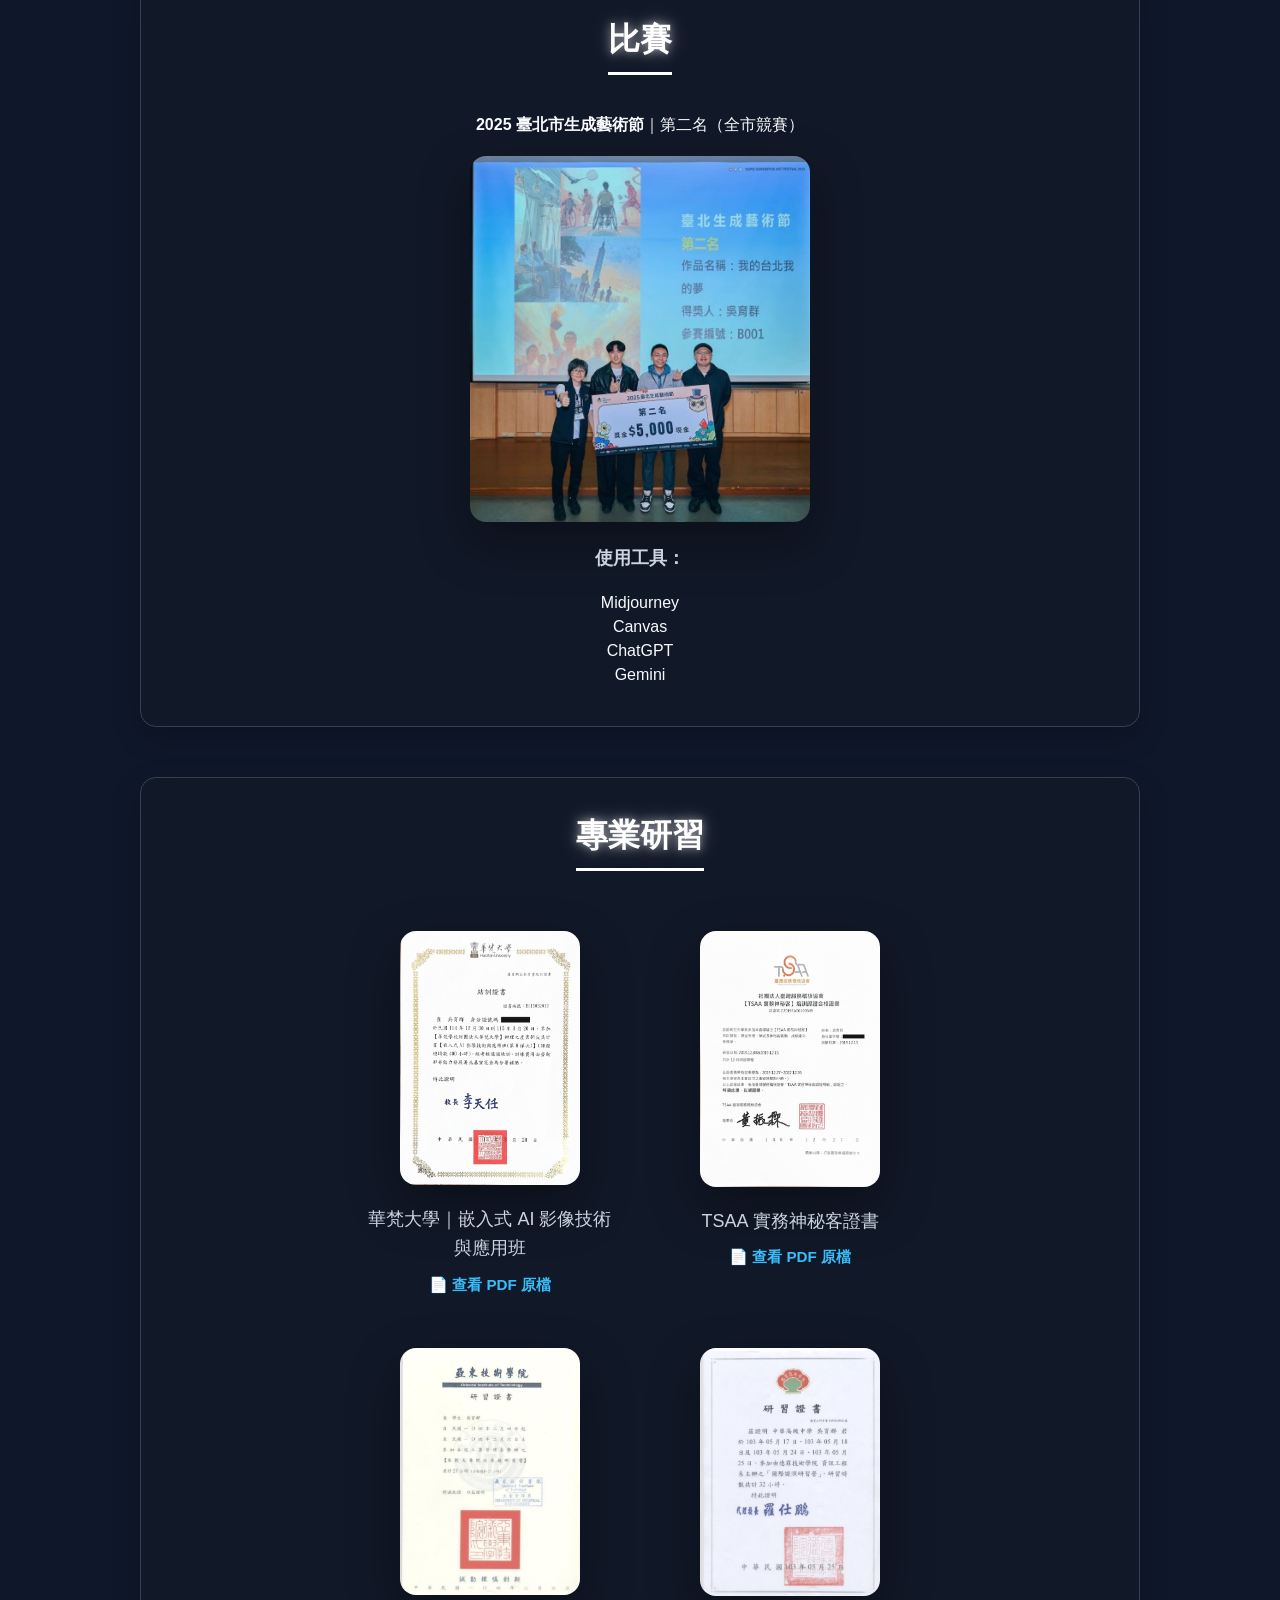
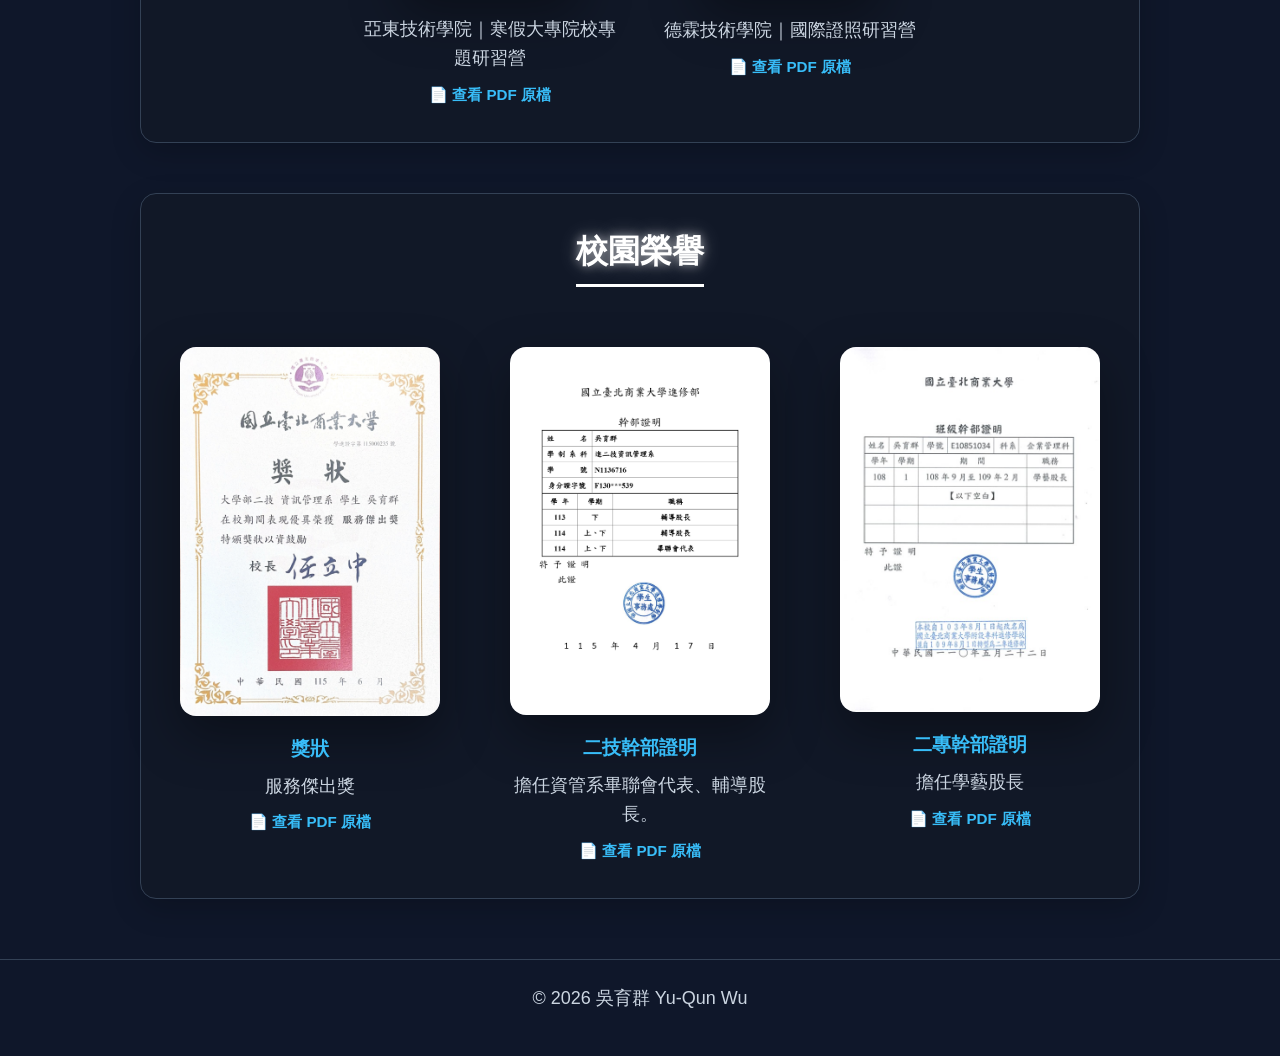
==== commit 71fb1572: "新增錶帶專案第三、四張照片並改為單張瀏覽輪播 - 新增可左右切換的照片輪播元件（上一張/下一張按鈕＋計數器），取代一次列出多張的排版 - 統一輪播縮圖顯示比例，瀏覽時不再忽高忽低 - 裁切第一張照片頂" ====
--- a/certificates.html
+++ b/certificates.html
@@ -34,223 +34,231 @@
       </aside>
 
       <div class="project-content">
-    <!-- 證照 -->
-    <section class="cert-section" id="cert-license">
-      <h2 class="glow-white">證照</h2>
-
-      <h3 class="cert-group-title">程式與資訊技術</h3>
-      <ul class="cert-badges cert-badges-column">
-        <li>ITS Python certification</li>
-        <li>網頁設計技術士丙級</li>
-        <li>電腦軟體應用丙級</li>
-        <li>D-Link 網路認證</li>
-      </ul>
-
-      <h3 class="cert-group-title">專案管理與分析</h3>
-      <ul class="cert-badges cert-badges-column">
-        <li>IPMA國際專案管理師Ｄ認證</li>
-        <li>調查與研究方法分析師</li>
-        <li>TSAA 實務神秘客證書</li>
-      </ul>
-
-      <h3 class="cert-group-title">硬體與工程技術</h3>
-      <ul class="cert-badges cert-badges-column">
-        <li>電腦硬體裝修丙級</li>
-        <li>網路架設丙級</li>
-        <li>工業電子丙級</li>
-      </ul>
-    </section>
-
-    <!-- 比賽 -->
-    <section class="cert-section">
-      <h2 class="glow-white">比賽</h2>
-
-      <ul>
-        <li><strong>2025 臺北市生成藝術節</strong>｜第二名（全市競賽）</li>
-      </ul>
-
-      <a
-        href="assets/images/taipei-2nd.jpg"
-        data-lightbox="assets/images/taipei-2nd.jpg"
-      >
-        <img
-          src="assets/images/taipei-2nd.jpg"
-          alt="2025 臺北市生成藝術節 第二名 得獎照片"
-          class="award-photo award-photo-lg"
-        />
-      </a>
-
-      <p><strong>使用工具：</strong></p>
-      <ul>
-        <li>Midjourney</li>
-        <li>Canvas</li>
-        <li>ChatGPT</li>
-        <li>Gemini</li>
-      </ul>
-    </section>
-
-    <!-- 專業研習 -->
-    <section class="cert-section" id="cert-training">
-      <h2 class="glow-white">專業研習</h2>
-      <div class="cert-card cert-card-grid">
-        <div class="cert-item">
+        <!-- 證照 -->
+        <section class="cert-section" id="cert-license">
+          <h2 class="glow-white">證照</h2>
+
+          <h3 class="cert-group-title">程式與資訊技術</h3>
+          <ul class="cert-badges cert-badges-column">
+            <li>ITS Python certification</li>
+            <li>網頁設計技術士丙級</li>
+            <li>電腦軟體應用丙級</li>
+            <li>D-Link 網路認證</li>
+          </ul>
+
+          <h3 class="cert-group-title">專案管理與分析</h3>
+          <ul class="cert-badges cert-badges-column">
+            <li>IPMA國際專案管理師Ｄ認證</li>
+            <li>調查與研究方法分析師</li>
+            <li>TSAA 實務神秘客證書</li>
+          </ul>
+
+          <h3 class="cert-group-title">硬體與工程技術</h3>
+          <ul class="cert-badges cert-badges-column">
+            <li>電腦硬體裝修丙級</li>
+            <li>網路架設丙級</li>
+            <li>工業電子丙級</li>
+          </ul>
+
+          <h3 class="cert-group-title">其它</h3>
+          <ul class="cert-badges cert-badges-column">
+            <li>裝潢木工丙級</li>
+            <li>國家安全局特勤人員證書</li>
+            <li>EMT1緊急救護員</li>
+            <li>大客車駕駛執照</li>
+          </ul>
+        </section>
+
+        <!-- 比賽 -->
+        <section class="cert-section">
+          <h2 class="glow-white">比賽</h2>
+
+          <ul>
+            <li><strong>2025 臺北市生成藝術節</strong>｜第二名（全市競賽）</li>
+          </ul>
+
           <a
-            href="assets/images/huafan-training-certificate.jpg"
-            data-lightbox="assets/images/huafan-training-certificate.jpg"
+            href="assets/images/taipei-2nd.jpg"
+            data-lightbox="assets/images/taipei-2nd.jpg"
           >
             <img
-              src="assets/images/huafan-training-certificate.jpg"
-              class="award-photo"
+              src="assets/images/taipei-2nd.jpg"
+              alt="2025 臺北市生成藝術節 第二名 得獎照片"
+              class="award-photo award-photo-lg"
             />
           </a>
-          <p>華梵大學｜嵌入式 AI 影像技術與應用班</p>
-          <div class="resource-list">
-            <a
-              href="assets/docs/class1.pdf"
-              target="_blank"
-              rel="noopener"
-              data-lightbox="assets/docs/class1.pdf"
-              >📄 查看 PDF 原檔</a
-            >
+
+          <p><strong>使用工具：</strong></p>
+          <ul>
+            <li>Midjourney</li>
+            <li>Canvas</li>
+            <li>ChatGPT</li>
+            <li>Gemini</li>
+          </ul>
+        </section>
+
+        <!-- 專業研習 -->
+        <section class="cert-section" id="cert-training">
+          <h2 class="glow-white">專業研習</h2>
+          <div class="cert-card cert-card-grid">
+            <div class="cert-item">
+              <a
+                href="assets/images/huafan-training-certificate.jpg"
+                data-lightbox="assets/images/huafan-training-certificate.jpg"
+              >
+                <img
+                  src="assets/images/huafan-training-certificate.jpg"
+                  class="award-photo"
+                />
+              </a>
+              <p>華梵大學｜嵌入式 AI 影像技術與應用班</p>
+              <div class="resource-list">
+                <a
+                  href="assets/docs/class1.pdf"
+                  target="_blank"
+                  rel="noopener"
+                  data-lightbox="assets/docs/class1.pdf"
+                  >📄 查看 PDF 原檔</a
+                >
+              </div>
+            </div>
+
+            <div class="cert-item">
+              <a
+                href="assets/images/tsaa-certificate.jpg"
+                data-lightbox="assets/images/tsaa-certificate.jpg"
+              >
+                <img
+                  src="assets/images/tsaa-certificate.jpg"
+                  class="award-photo"
+                />
+              </a>
+              <p>TSAA 實務神秘客證書</p>
+              <div class="resource-list">
+                <a
+                  href="assets/docs/tsaa.pdf"
+                  target="_blank"
+                  rel="noopener"
+                  data-lightbox="assets/docs/tsaa.pdf"
+                  >📄 查看 PDF 原檔</a
+                >
+              </div>
+            </div>
+
+            <div class="cert-item">
+              <a
+                href="assets/images/oit-training-certificate.jpg"
+                data-lightbox="assets/images/oit-training-certificate.jpg"
+              >
+                <img
+                  src="assets/images/oit-training-certificate.jpg"
+                  class="award-photo"
+                />
+              </a>
+              <p>亞東技術學院｜寒假大專院校專題研習營</p>
+              <div class="resource-list">
+                <a
+                  href="assets/docs/class2.pdf"
+                  target="_blank"
+                  rel="noopener"
+                  data-lightbox="assets/docs/class2.pdf"
+                  >📄 查看 PDF 原檔</a
+                >
+              </div>
+            </div>
+
+            <div class="cert-item">
+              <a
+                href="assets/images/delin-training-certificate.jpg"
+                data-lightbox="assets/images/delin-training-certificate.jpg"
+              >
+                <img
+                  src="assets/images/delin-training-certificate.jpg"
+                  class="award-photo"
+                />
+              </a>
+              <p>德霖技術學院｜國際證照研習營</p>
+              <div class="resource-list">
+                <a
+                  href="assets/docs/class2.pdf"
+                  target="_blank"
+                  rel="noopener"
+                  data-lightbox="assets/docs/class2.pdf"
+                  >📄 查看 PDF 原檔</a
+                >
+              </div>
+            </div>
           </div>
-        </div>
-
-        <div class="cert-item">
-          <a
-            href="assets/images/tsaa-certificate.jpg"
-            data-lightbox="assets/images/tsaa-certificate.jpg"
-          >
-            <img
-              src="assets/images/tsaa-certificate.jpg"
-              class="award-photo"
-            />
-          </a>
-          <p>TSAA 實務神秘客證書</p>
-          <div class="resource-list">
-            <a
-              href="assets/docs/tsaa.pdf"
-              target="_blank"
-              rel="noopener"
-              data-lightbox="assets/docs/tsaa.pdf"
-              >📄 查看 PDF 原檔</a
-            >
+        </section>
+
+        <!-- 校園榮譽 -->
+        <section class="cert-section" id="cert-honor">
+          <h2 class="glow-white">校園榮譽</h2>
+          <div class="cert-card">
+            <div class="cert-item">
+              <a
+                href="assets/images/ntub-service-award.jpg"
+                data-lightbox="assets/images/ntub-service-award.jpg"
+              >
+                <img
+                  src="assets/images/ntub-service-award.jpg"
+                  class="award-photo"
+                />
+              </a>
+              <h3>獎狀</h3>
+              <p>服務傑出獎</p>
+              <div class="resource-list">
+                <a
+                  href="assets/docs/ntub-Certificate-of-Service.pdf"
+                  target="_blank"
+                  rel="noopener"
+                  data-lightbox="assets/docs/ntub-Certificate-of-Service.pdf"
+                  >📄 查看 PDF 原檔</a
+                >
+              </div>
+            </div>
+
+            <div class="cert-item">
+              <a
+                href="assets/images/cadre-2.jpg"
+                data-lightbox="assets/images/cadre-2.jpg"
+              >
+                <img src="assets/images/cadre-2.jpg" class="award-photo" />
+              </a>
+              <h3>二技幹部證明</h3>
+              <p>擔任資管系畢聯會代表、輔導股長。</p>
+              <div class="resource-list">
+                <a
+                  href="assets/docs/cadre-2.pdf"
+                  target="_blank"
+                  rel="noopener"
+                  data-lightbox="assets/docs/cadre-2.pdf"
+                  >📄 查看 PDF 原檔</a
+                >
+              </div>
+            </div>
+
+            <div class="cert-item">
+              <a
+                href="assets/images/cadre-1.jpg"
+                data-lightbox="assets/images/cadre-1.jpg"
+              >
+                <img src="assets/images/cadre-1.jpg" class="award-photo" />
+              </a>
+              <h3>二專幹部證明</h3>
+              <p>擔任學藝股長</p>
+              <div class="resource-list">
+                <a
+                  href="assets/docs/cadre-1.pdf"
+                  target="_blank"
+                  rel="noopener"
+                  data-lightbox="assets/docs/cadre-1.pdf"
+                  >📄 查看 PDF 原檔</a
+                >
+              </div>
+            </div>
           </div>
-        </div>
-
-        <div class="cert-item">
-          <a
-            href="assets/images/oit-training-certificate.jpg"
-            data-lightbox="assets/images/oit-training-certificate.jpg"
-          >
-            <img
-              src="assets/images/oit-training-certificate.jpg"
-              class="award-photo"
-            />
-          </a>
-          <p>亞東技術學院｜寒假大專院校專題研習營</p>
-          <div class="resource-list">
-            <a
-              href="assets/docs/class2.pdf"
-              target="_blank"
-              rel="noopener"
-              data-lightbox="assets/docs/class2.pdf"
-              >📄 查看 PDF 原檔</a
-            >
-          </div>
-        </div>
-
-        <div class="cert-item">
-          <a
-            href="assets/images/delin-training-certificate.jpg"
-            data-lightbox="assets/images/delin-training-certificate.jpg"
-          >
-            <img
-              src="assets/images/delin-training-certificate.jpg"
-              class="award-photo"
-            />
-          </a>
-          <p>德霖技術學院｜國際證照研習營</p>
-          <div class="resource-list">
-            <a
-              href="assets/docs/class2.pdf"
-              target="_blank"
-              rel="noopener"
-              data-lightbox="assets/docs/class2.pdf"
-              >📄 查看 PDF 原檔</a
-            >
-          </div>
-        </div>
-      </div>
-    </section>
-
-    <!-- 校園榮譽 -->
-    <section class="cert-section" id="cert-honor">
-      <h2 class="glow-white">校園榮譽</h2>
-      <div class="cert-card">
-        <div class="cert-item">
-          <a
-            href="assets/images/ntub-service-award.jpg"
-            data-lightbox="assets/images/ntub-service-award.jpg"
-          >
-            <img
-              src="assets/images/ntub-service-award.jpg"
-              class="award-photo"
-            />
-          </a>
-          <h3>獎狀</h3>
-          <p>服務傑出獎</p>
-          <div class="resource-list">
-            <a
-              href="assets/docs/ntub-Certificate-of-Service.pdf"
-              target="_blank"
-              rel="noopener"
-              data-lightbox="assets/docs/ntub-Certificate-of-Service.pdf"
-              >📄 查看 PDF 原檔</a
-            >
-          </div>
-        </div>
-
-        <div class="cert-item">
-          <a
-            href="assets/images/cadre-2.jpg"
-            data-lightbox="assets/images/cadre-2.jpg"
-          >
-            <img src="assets/images/cadre-2.jpg" class="award-photo" />
-          </a>
-          <h3>二技幹部證明</h3>
-          <p>擔任資管系畢聯會代表、輔導股長。</p>
-          <div class="resource-list">
-            <a
-              href="assets/docs/cadre-2.pdf"
-              target="_blank"
-              rel="noopener"
-              data-lightbox="assets/docs/cadre-2.pdf"
-              >📄 查看 PDF 原檔</a
-            >
-          </div>
-        </div>
-
-        <div class="cert-item">
-          <a
-            href="assets/images/cadre-1.jpg"
-            data-lightbox="assets/images/cadre-1.jpg"
-          >
-            <img src="assets/images/cadre-1.jpg" class="award-photo" />
-          </a>
-          <h3>二專幹部證明</h3>
-          <p>擔任學藝股長</p>
-          <div class="resource-list">
-            <a
-              href="assets/docs/cadre-1.pdf"
-              target="_blank"
-              rel="noopener"
-              data-lightbox="assets/docs/cadre-1.pdf"
-              >📄 查看 PDF 原檔</a
-            >
-          </div>
-        </div>
-      </div>
-    </section>
+        </section>
       </div>
     </div>
 
--- a/assets/css/style.css
+++ b/assets/css/style.css
@@ -234,19 +234,41 @@
 
 .nav-group + .nav-group { margin-top: 14px; }
 
-.nav-group-toggle {
+.nav-group-header {
   display: flex;
   align-items: center;
-  gap: 8px;
-  width: 100%;
-  background: none;
-  border: none;
+  gap: 4px;
+}
+
+.nav-group-title {
+  flex: 1;
+  display: block;
   color: var(--text-main);
   font-size: 0.95rem;
   font-weight: 700;
   padding: 6px 4px;
+  text-decoration: none;
+  border-radius: 8px;
+  transition: background-color .2s ease, color .2s ease;
+}
+
+.nav-group-title:hover {
+  background: rgba(255,255,255,0.06);
+}
+
+.nav-group-title.active {
+  background: rgba(56, 189, 248, 0.16);
+  color: var(--primary);
+}
+
+.nav-group-toggle {
+  display: flex;
+  align-items: center;
+  justify-content: center;
+  background: none;
+  border: none;
+  padding: 6px;
   cursor: pointer;
-  text-align: left;
   font-family: inherit;
 }
 
@@ -403,6 +425,87 @@
 }
 
 .gallery-doc-link img { cursor: pointer; }
+
+/* =========================
+   Photo Carousel（單張瀏覽，上一張／下一張切換）
+========================= */
+.photo-carousel {
+  max-width: 640px;
+  margin: 20px auto 0;
+}
+
+.carousel-row {
+  display: flex;
+  align-items: center;
+  gap: 12px;
+}
+
+.carousel-viewport {
+  position: relative;
+  flex: 1;
+  aspect-ratio: 3 / 4;
+  max-height: 520px;
+  margin: 0 auto;
+  border-radius: 14px;
+  overflow: hidden;
+  background: rgba(255,255,255,0.03);
+  border: 1px solid rgba(51,65,85,0.6);
+}
+
+.carousel-slide {
+  position: absolute;
+  inset: 0;
+  opacity: 0;
+  visibility: hidden;
+  transition: opacity .3s ease;
+}
+
+.carousel-slide.active {
+  opacity: 1;
+  visibility: visible;
+}
+
+.carousel-slide img {
+  width: 100%;
+  height: 100%;
+  object-fit: cover;
+  display: block;
+  cursor: pointer;
+}
+
+.carousel-btn {
+  flex-shrink: 0;
+  width: 44px;
+  height: 44px;
+  border-radius: 50%;
+  border: 1px solid var(--border-light);
+  background: var(--bg-card);
+  color: var(--text-main);
+  font-size: 1.6rem;
+  line-height: 1;
+  cursor: pointer;
+  display: flex;
+  align-items: center;
+  justify-content: center;
+  transition: background-color .2s ease, transform .2s ease;
+}
+
+.carousel-btn:hover {
+  background: rgba(255,255,255,0.08);
+  transform: scale(1.06);
+}
+
+.carousel-counter {
+  text-align: center;
+  margin-top: 10px;
+  color: var(--text-sub);
+  font-size: 0.9rem;
+}
+
+@media (max-width: 640px) {
+  .carousel-viewport { max-height: 380px; }
+  .carousel-btn { width: 36px; height: 36px; font-size: 1.3rem; }
+}
 
 .resource-list {
   display: flex;
